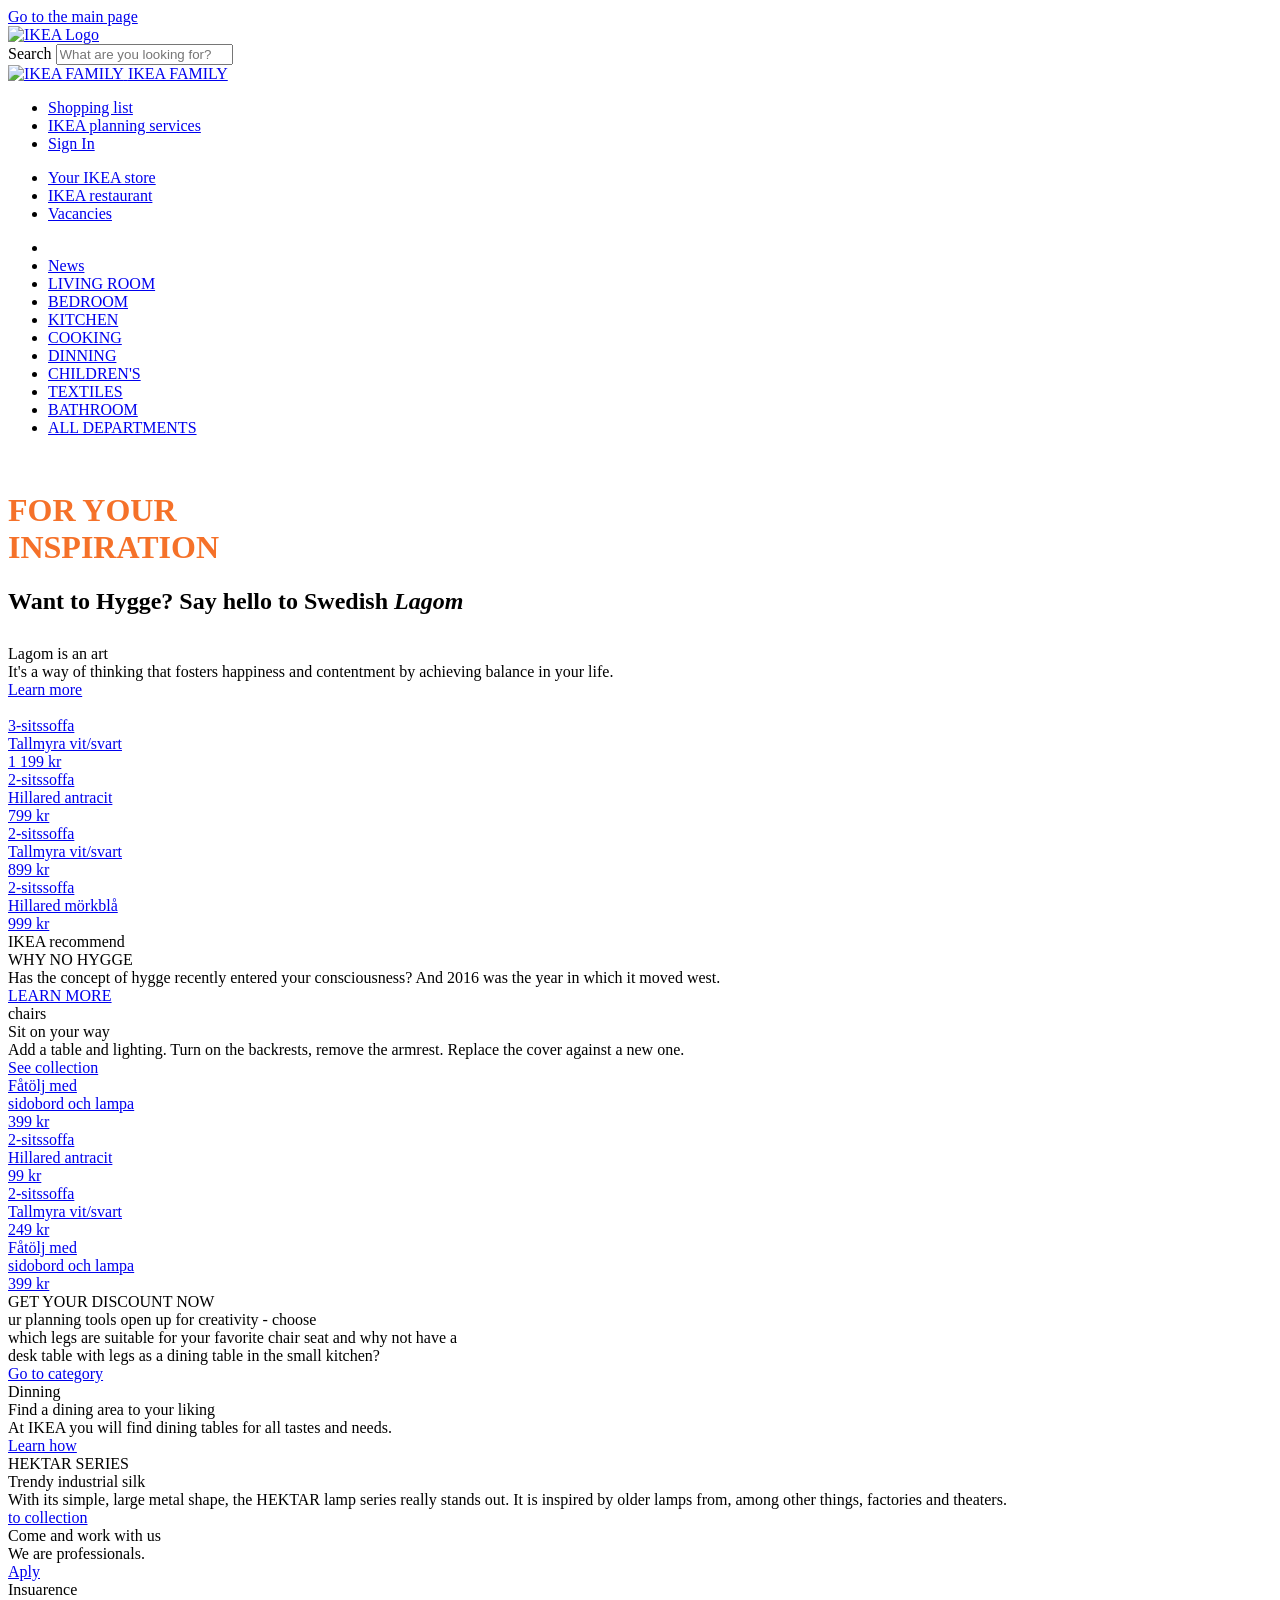
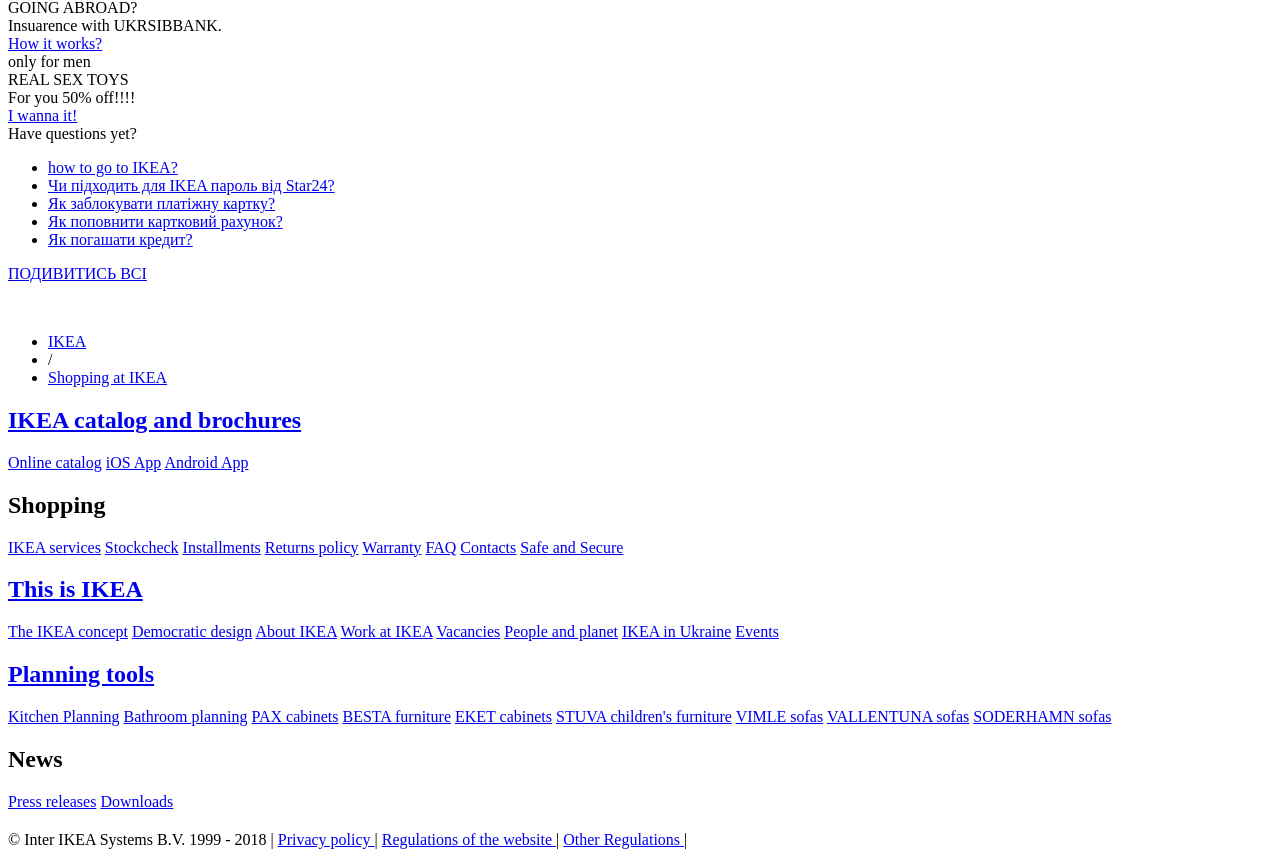
==== index.html @ 802a17b6 "last block" ====
<!doctype html>
<html lang="en" prefix="og: http://ogp.me/ns#">

<head>
  <meta charset="utf-8">
  <meta http-equiv="x-ua-compatible" content="ie=edge">
  <meta name="viewport" content="width=device-width, initial-scale=1">

  <title id="docTitle">IKEA PROMO | Ivan Voitenko</title>

  <meta name="title" content="Spring 2018 IKEA promo">
  <meta name="keywords" content="Spring 2018, new IKEA katalog, Ikean online, spring sale, home furniture">
  <meta name="description" content="FIRST DISCOUNTS OF SPRING 2018 from IKEA in Ukraine at the best prices ➤ You can buy online in the IKEA store ✅ A huge selection of accessories ✔ Warranty, delivery and installation">
  <meta name="author" content="Ivan Voitenko">
  <meta name="robots" content="index,follow">

  <!-- og -->
  <meta property="og:type" content="website">
  <meta property="og:title" content="Spring 2018 IKEA promo">
  <meta property="og:url" content="//ivanvoitenko.github.io/ikeapromo/">
  <meta property="og:image" content="/ikeapromo/img/og/ikea-sale.jpg">
  <meta property="og:description" content="FIRST DISCOUNTS OF SPRING 2018 from IKEA in Ukraine">
  <meta property="og:image:width" content="400">
  <meta property="og:image:height" content="400">
  <!-- og -->

  <!-- orogin JS start -->
  <script src="/ikeapromo/js/main.js"></script>
  <script src="/ikeapromo/js/blank.js"></script>
  <script src="/ikeapromo/js/nav.js"></script>
  <script src="/ikeapromo/js/textbox.js"></script>
  <script src="/ikeapromo/js/category_page.js"></script>
  <!-- orogin JS end -->

  <!-- STYLE start -->
  <link rel="stylesheet" href="/ikeapromo/style/global.css">
  <link rel="stylesheet" href="/ikeapromo/style/main.css">
  <link rel="stylesheet" href="/ikeapromo/style/new_category_page.css">
  <link rel="stylesheet" href="/ikeapromo/style/content-styles.css">
  <link rel="stylesheet" id="localCSS" href="/ikeapromo/style/local_em.css">
  <link rel="icon" type="image/x-icon" href="//assets-cdn.github.com/favicon.ico">

  <!--[if IE]>
    <link rel="stylesheet" href="/ikeapromo/style/ie.css">
  <![endif]-->
  <!-- STYLE end -->
</head>

<body>

  <a href="#mainContent" class="skipToMainContent">Go to the main page</a>

  <div id="allContent">
    <div id="mainPadding">
      <script type="text/javascript">
        <!-- INCLUDE TEALIUM UTAG.JS ASYNCHRONOUSLY FOR IN THE BEGINNING OF BODY -->
        // part in bold should be configurable in settings per market
        (function(a, b, c, d) {
          a = '//tags.tiqcdn.com/utag/ikea/pl-main/prod/utag.js';
          b = document;
          c = 'script';
          d = b.createElement(c);
          d.src = a;
          d.type = 'text/java' + c;
          d.async = true;
          a = b.getElementsByTagName(c)[0];
          a.parentNode.insertBefore(d, a);
        })();
        <!-- INCLUDE TEALIUM UTAG.JS ASYNCHRONOUSLY FOR IN THE BEGINNING OF BODY -->
      </script>

      <div class="access" title="Available keyboard shortcuts :"></div>

      <div id="topMenu" class="topMenu">

        <form id="myAccount" action="//www.ikea.com/webapp/wcs/stores/servlet/LogonForm" method="get">
          <div>
            <input type="hidden" name="storeId" value="19">
            <input type="hidden" name="langId" value="-27">
            <input type="hidden" name="catalogId" value="11001">
          </div>
        </form>

        <div class="logoContainer">
          <a href="//ivanvoitenko.github.io/ikeapromo/" id="lnkIKEALogoHeader" class="logoLink">
            <img src="//www.ikea.com/ms/img/header/ikea-logo.svg" alt="IKEA Logo" class="logo" id="imgIKEALogoHeader">
          </a>

          <div class="searchForm">
            <form action="//www.ikea.com/pl/pl/search/" id="searchForm" method="get" onsubmit="return checkSearch(this)" accept-charset="utf-8,*">
              <div class="formInput">
                <label for="search " class="visuallyhidden">Search </label>
                <input type="text" value="" name="query" id="search" placeholder="What are you looking for?">
              </div>
              <div class="formBtn">
                <script>
                  //<![CDATA[
                  createButton('Search', 'lnkSearchBtnHeader', '', function() {
                    search('searchForm');
                  });
                  //]]>
                </script>
                <noscript>
                  <div class="buttonContainer">
                    <a href="javascript:void(0);">
                      <span class="buttonLeft">&nbsp;</span>
                      <span class="buttonCaption">
                        <input id="lnkSearchBtnHeader" type="submit" value="Search">
                      </span>
                      <span class="buttonRight">&nbsp;</span>
                    </a>
                  </div>
                </noscript>
              </div>
            </form>
          </div>

          <div class="ikeaTagline" id="txtIKEATagHeader"></div>
          <script type="text/javascript">
            //<![CDATA[
            var storeId = '19';
            var userInfo = getUserInfo('19', 'normal');
            document.observe('dom:loaded', function() {
              userInfo = getUserInfo('19');
              updateWelcomeText();
              updateNoOfCartItems('19');
              generateScLinkListener('19');
            });

            function updateWelcomeText() {
              var userLoggedIn = 'Welcome back {title} {firstname} {lastname}! Not {firstname}? <a href="/webapp/wcs/stores/servlet/Logoff?langId=-27&amp;storeId=19&amp;forgetMe=true" rel="nofollow">Click here</a>';
              var userNotLoggedIn = '<font color="gray">You will arrange here</font>';
              if (userInfo != null && userInfo.firstName != "" && userInfo.firstName != "") {
                userLoggedIn = userLoggedIn.replace(/{firstname}/g, userInfo.firstName.escapeHTML());
                userLoggedIn = userLoggedIn.replace(/{lastname}/g, userInfo.lastName.escapeHTML());
                userLoggedIn = userLoggedIn.replace(/{title}/g, userInfo.title.escapeHTML());
                document.getElementById("txtIKEATagHeader").innerHTML = userLoggedIn;
              } else {
                document.getElementById("txtIKEATagHeader").innerHTML = userNotLoggedIn;
              }
            }
            //]]>
          </script>
        </div>

        <div class="rightSection">
          <div class="iconLinkContainer">
            <div class="iconLink">
              <a href="//www.ikeafamily.eu/" id="lnkIcon1Header">
                <img src="//www.ikea.com/ms/pl_PL/img/ikea_family/karta_ikea_family_26x26.png" alt="IKEA FAMILY">
                <span>IKEA FAMILY</span>
              </a>
            </div>
          </div>

          <div class="linkList">
            <ul>
              <li>
                <a href="/webapp/wcs/stores/servlet/InterestItemDisplay?storeId=19&amp;langId=-27" class="arrowLink" id="link_header_shopping_list" rel="nofollow">Shopping list</a>
              </li>
              <li>
                <a href="//www.ikea.com/ms/pl_PL/rooms_ideas/splashplanners.html" class="arrowLink" id="link_header_splashplanners">IKEA planning services</a>
              </li>
              <li>
                <a href="//www.ikea.com/ms/pl_PL/activities/logowanie.html" class="arrowLink" id="link_header_logowanie">Sign In</a>
              </li>
            </ul>
          </div>

          <div class="linkList">
            <ul>
              <li>
                <a href="//www.ikea.com/pl/pl/#twoja-ikea" class="arrowLink" id="link_header_www.ikea">Your IKEA store</a>
              </li>
              <li>
                <a href="/pl/pl/catalog/categories/departments/food/" class="arrowLink" id="link_header_/pl/pl/catalog/categories/departments/food/">IKEA restaurant</a>
              </li>
              <li>
                <a href="//www.ikea.com/ms/pl_PL/this-is-ikea/working-at-the-ikea-group/index.html" class="arrowLink" id="link_header_index">Vacancies</a>
              </li>
            </ul>
          </div>
        </div>
      </div>

      <div id="menu">
        <div class="mainMenu">
          <div class="tableContainer">

            <nav class="menu" role="navigation">
              <ul>
                <li class="allProducts" id="allProducts">
                  <a href="javascript:window.open('','x','width=,height=');void(0);" id="lnkMainMenu1Header">
                    <span> </span>
                  </a>
                </li>
                <li class="newAtIkea">
                  <a href="/pl/pl/catalog/news/departments/" id="lnkMainMenu2Header">
                    <span>News</span>
                  </a>
                </li>
                <li>
                  <a href="/pl/pl/catalog/categories/departments/living_room/" id="lnkMainMenu3Header">
                    <span>LIVING ROOM</span>
                  </a>
                </li>
                <li>
                  <a href="/pl/pl/catalog/categories/departments/bedroom/" id="lnkMainMenu4Header">
                    <span>BEDROOM</span>
                  </a>
                </li>
                <li>
                  <a href="/pl/pl/catalog/categories/departments/kitchen/" id="lnkMainMenu5Header">
                    <span>KITCHEN</span>
                  </a>
                </li>
                <li>
                  <a href="/pl/pl/catalog/categories/departments/cooking/" id="lnkMainMenu6Header">
                    <span>COOKING</span>
                  </a>
                </li>
                <li>
                  <a href="/pl/pl/catalog/categories/departments/dining" id="lnkMainMenu7Header">
                    <span>DINNING</span>
                  </a>
                </li>
                <li>
                  <a href="/pl/pl/catalog/categories/departments/childrens_ikea/" id="lnkMainMenu8Header">
                    <span>CHILDREN'S</span>
                  </a>
                </li>
                <li>
                  <a href="/pl/pl/catalog/categories/departments/Textiles" id="lnkMainMenu9Header">
                    <span>TEXTILES</span>
                  </a>
                </li>
                <li>
                  <a href="/pl/pl/catalog/categories/departments/bathroom/" id="lnkMainMenu10Header">
                    <span>BATHROOM</span>
                  </a>
                </li>
                <!--<li style="width: 161px;"></li>-->
                <li id="moreRooms" class="moreRooms">
                  <a href="#" id="lnkMainMenu11Header">
                    <span>ALL DEPARTMENTS</span>
                  </a>
                </li>
              </ul>
            </nav>

          </div>
        </div>
        <img src="//www.ikea.com/ms/img/header/main_menu_shadow.gif" alt="" class="mainMenuShadow">
      </div>

      <!-- prints the all departments menu -->

      <script>
        //<![CDATA[
        new_getProducts();
        enableDepartmentLink();
        //]]>
      </script>

      <div id="main">
        <a name="mainContent"></a>

        <div id="topNavigation"></div>
        <div class="gridRow" style="margin: 0px 0px 3px;">
          <div class="gridColumn twelveColumn lastColumn">
            <h1 class="categoryGray" style="text-align:left;width:350px;color:#f57129;z-index:1;position:relative;">FOR YOUR INSPIRATION</h1>
            <h2 class="headTwoGray" style="text-align:left;width:700px;z-index:2;position:relative;">Want to Hygge? Say hello to Swedish <em>Lagom</em></h2>
          </div>

          <div class="gridColumn twelveColumn">





            <!--  UKRSIB GRID  -->





            <main>

              <section style="margin-top: 30px">
                <div class="main-top-banner">
                  <div class="main-top-banner-inner">
                    <div class="main-top-banner-title">Lagom is an art</div>
                    <div class="main-top-banner-text">It's a way of thinking that fosters happiness and contentment by achieving balance in your life.</div>
                    <a href="#" class="page-btn">Learn more</a>
                  </div>
                  <img src="/ikeapromo/img/ikea-sofa-welcome.jpg" alt="">
                </div>
              </section>

              <section>
                <div class="container">
                  <div class="squared">

                    <a href="//www.ikea.com/se/sv/catalog/products/S49259696/" class="element" style="background:url(//www.ikea.com/PIAimages/0581571_PE670407_S3.JPG) center;">
                            <span class="tile-container">
                              <span class="tile">3-sitssoffa<br>Tallmyra vit/svart</span>
                            </span>
                            <div class="info-marker info-marker-3">1 199 kr</div>
                          </a>

                    <a href="//www.ikea.com/se/sv/catalog/products/S79259671/" class="element" style="background:url(//www.ikea.com/PIAimages/0581388_PE670360_S3.JPG) center;">
                            <span class="tile-container">
                              <span class="tile">2-sitssoffa<br>Hillared antracit</span>
                            </span>
                            <div class="info-marker info-marker-3">799 kr</div>
                          </a>

                    <a href="//www.ikea.com/se/sv/catalog/products/S89257742/" class="element" style="background:url(//www.ikea.com/PIAimages/0581196_PE670355_S3.JPG) center;">
                            <span class="tile-container">
                              <span class="tile">2-sitssoffa<br>Tallmyra vit/svart</span>
                            </span>
                            <div class="info-marker info-marker-3">899 kr</div>
                          </a>

                    <a href="//www.ikea.com/se/sv/catalog/products/S69259676/" class="element" style="background:url(//www.ikea.com/PIAimages/0574517_PE668362_S3.JPG) center;">
                            <span class="tile-container">
                              <span class="tile">2-sitssoffa<br>Hillared mörkblå</span>
                            </span>
                            <div class="info-marker info-marker-3">999 kr</div>
                          </a>

                  </div>

                  <div style="background-image:url(/ikeapromo/img/ikea-lamp-first-block.jpg)" class="squared">
                    <div class="info-wrap">
                      <div class="info-marker info-marker-1">IKEA recommend</div>
                      <div class="info-title">WHY NO HYGGE</div>
                      <div class="info-text">Has the concept of hygge recently entered your consciousness? And 2016 was the year in which it moved west.</div>
                      <a href="#" class="page-btn-invert">LEARN MORE</a>
                    </div>
                  </div>
                </div>
              </section>


              <section>
                <div class="container">

                  <div style="background-image:url(/ikeapromo/img/ikea-sofa-cecond-block.jpg" class="squared">
                    <div class="info-wrap">
                      <div class="info-marker info-marker-1">chairs</div>
                      <div class="info-title">Sit on your way</div>
                      <div class="info-text">Add a table and lighting. Turn on the backrests, remove the armrest. Replace the cover against a new one.</div>
                      <a href="#" class="page-btn-invert">See collection</a>
                    </div>
                  </div>

                  <div class="squared">

                    <a href="//www.ikea.com/se/sv/catalog/products/S99253729/" class="element" style="background:url(//www.ikea.com/PIAimages/0574506_PE668355_S3.JPG) center no-repeat;">
                            <span class="tile-container">
                              <span class="tile">Fåtölj med<br>sidobord och lampa</span>
                            </span>
                            <div class="info-marker info-marker-3">399 kr</div>
                          </a>

                    <a href="//www.ikea.com/se/sv/catalog/products/S29262355/" class="element" style="background:url(//www.ikea.com/PIAimages/0591324_PE674230_S3.JPG) center;">
                            <span class="tile-container">
                              <span class="tile">2-sitssoffa<br>Hillared antracit</span>
                            </span>
                            <div class="info-marker info-marker-3">99 kr</div>
                          </a>

                    <a href="//www.ikea.com/se/sv/catalog/products/S89257742/" class="element" style="background:url(//www.ikea.com/PIAimages/0574494_PE668336_S3.JPG) center;">
                            <span class="tile-container">
                              <span class="tile">2-sitssoffa<br>Tallmyra vit/svart</span>
                            </span>
                            <div class="info-marker info-marker-3">249 kr</div>
                          </a>

                    <a href="//www.ikea.com/se/sv/catalog/products/S09253762/" class="element" style="background:url(//www.ikea.com/PIAimages/0574502_PE668352_S3.JPG) center no-repeat;">
                            <span class="tile-container">
                              <span class="tile">Fåtölj med<br>sidobord och lampa</span>
                            </span>
                            <div class="info-marker info-marker-3">399 kr</div>
                          </a>

                  </div>
                </div>
              </section>

              <section>
                <div class="container">
                  <div class="squared">

                    <div class="padding-block" style="width:100%;height:100%;background-color:#fff">
                      <div>
                        <div class="fullinfo-title">GET YOUR DISCOUNT NOW</div>
                        <div class="fullinfo-text">ur planning tools open up for creativity - choose<br>
which legs are suitable for your favorite chair seat and why not have a<br>
desk table with legs as a dining table in the small kitchen?</div>
                        <div class="fullinfo-control">
                          <a href="#" class="page-btn">Go to category</a>
                        </div>
                      </div>
                    </div>
                  </div>

                  <div style="background:url(//www.ikea.com/ms/sv_SE/img/fy17/soffor-och-fatoljer/breaks/ikea-fatoljer-break_01-480x460.gif) center" class="squared">
                    <div class="info-wrap">
                      <div class="info-marker info-marker-1">Dinning</div>
                      <div class="info-title">Find a dining area to your liking</div>
                      <div class="info-text">At IKEA you will find dining tables for all tastes and needs.</div>
                      <a href="#" class="page-btn-invert">Learn how</a>
                    </div>
                  </div>

                </div>
              </section>
              <section class="gradient">
                <div class="container" style="background-image:url(/ikeapromo/img/full-width-section.jpg">

                  <div class="squared">
                  </div>
                  <div class="squared">
                    <div class="special">
                      <div class="info-marker info-marker-1">HEKTAR SERIES</div>
                      <div class="info-title">Trendy industrial silk</div>
                      <div class="info-text">With its simple, large metal shape, the HEKTAR lamp series really stands out. It is inspired by older lamps from, among other things, factories and theaters.</div>
                      <a href="#" class="page-btn-invert">to collection</a>
                    </div>
                  </div>

                </div>
              </section>
              <section>
                <div class="container">

                  <div class="squared">
                    <div class="padding-block" style="width:100%;height:100%;background-image: url(//dummyimage.com/600x600/12b989/12b989);">
                      <div>
                        <div class="fullinfo-title">Come and work with us</div>
                        <div class="fullinfo-text">We are professionals.</div>
                        <div class="fullinfo-control">
                          <a href="#" class="page-btn-invert">Aply</a>
                        </div>
                      </div>
                    </div>
                  </div>

                  <div style="background-image: url(//dummyimage.com/600x600/12b989/12b989);" class="squared">
                    <div class="info-wrap">
                      <div class="info-marker info-marker-2">Insuarence</div>
                      <div class="info-title">GOING ABROAD?</div>
                      <div class="info-text">Insuarence with UKRSIBBANK.</div>
                      <a href="#" class="page-btn-invert">How it works?</a>
                    </div>
                  </div>

                </div>
              </section>
              <section style="margin-bottom: 50px">
                <div class="container">
                  <div class="shortinfo">

                    <div style="background-image: url(//dummyimage.com/600x600/12b989/12b989);" class="squared">
                      <div class="info-wrap">
                        <div class="info-marker info-marker-1">only for men</div>
                        <div class="info-title">REAL SEX TOYS</div>
                        <div class="info-text">For you 50&#37; off!!!!</div>
                        <a href="#" class="page-btn-invert">I wanna it!</a>
                      </div>
                    </div>
                    <div class="squared padding-block">
                        <div class="shortinfo-faq">
                          <div class="faq-title">Have questions yet?</div>
                          <ul class="faq-wrapper">
                            <li class="faq-element">
                              <a href="#" class="faq-link">how to go to IKEA?</a>
                            </li>
                            <li class="faq-element">
                              <a href="#" class="faq-link">Чи підходить для IKEA пароль від Star24?</a>
                            </li>
                            <li class="faq-element">
                              <a href="#" class="faq-link">Як заблокувати платіжну картку?</a>
                            </li>
                            <li class="faq-element">
                              <a href="#" class="faq-link">Як поповнити картковий рахунок?</a>
                            </li>
                            <li class="faq-element">
                              <a href="#" class="faq-link">Як погашати кредит?</a>
                            </li>
                          </ul>
                          <div class="faq-control">
                            <a href="#" class="page-btn-invert">ПОДИВИТИСЬ ВСІ</a>
                          </div>
                        </div>
                    </div>

                  </div>
                </div>
              </section>
            </main>





            <!--  UKRSIB GRID  -->





          </div>

          <div class="clearAll"></div>
        </div>


        <div class="gridRow breadCrumbNew">
          <ul>
            <li>
              <a href="//www.ikea.com/">IKEA</a>
            </li>
            <li class="divider"> / </li>
            <li class="activeLink">
              <a href="//www.ikea.com/ms/pl_PL/customer_service/splash.html">Shopping at IKEA</a>
            </li>
          </ul>
        </div>
      </div>
      <div style="clear: both;"></div>
    </div>

    <div id="footer">
      <div class="linksWrapper">
        <div class="linkContainer linkContainerFirst">

          <H2 class="header">
            <a class="link" href="//www.ikea.com/pl/pl/broszury-ikea/index.html">IKEA catalog and brochures</a>
          </H2>

          <a class="link" href="//www.ikea.com/ms/pl_PL/customer-service/about-shopping/catalogue-and-brochures/index.html">Online catalog</a>

          <a class="link" href="//itunes.apple.com/app/ikea-catalog/id386592716">iOS App</a>

          <a class="link" href="//play.google.com/store/apps/details?id=com.ikea.catalogue.android">Android App</a>
        </div>

        <div class="linkContainer">
          <H2 class="header">Shopping</H2>
          <a href="//www.ikea.com/ms/pl_PL/service-offer/index.html">IKEA services</a>
          <a href="//www.ikea.com/pl/pl/catalog/stockcheck/">Stockcheck</a>
          <a href="//www.ikea.com/ms/pl_PL/service-offer/financing/index.html">Installments</a>
          <a href="//www.ikea.com/ms/pl_PL/customer_service/return_policy/index.html">Returns policy</a>
          <a href="//www.ikea.com/ms/pl_PL/gwarancja/index.html">Warranty</a>
          <a href="//www.ikea.com/ms/pl_PL/customer_service/faq.html">FAQ</a>
          <a href="//www.ikea.com/ms/pl_PL/customer_service/kontakt.html">Contacts</a>
          <a href="//www.ikea.com/ms/pl_PL/customer-service/about-services/secure-it/index.html">Safe and Secure</a>
        </div>

        <div class="linkContainer">
          <H2 class="header">
            <a href="//www.ikea.com/ms/pl_PL/this-is-ikea/index.html">This is IKEA</a>
          </H2>
          <a href="//www.ikea.com/ms/pl_PL/this-is-ikea/the-ikea-concept/index.html">The IKEA concept</a>
          <a href="//www.ikea.com/ms/pl_PL/this-is-ikea/democratic-design/index.html">Democratic design</a>
          <a href="//www.ikea.com/ms/pl_PL/this-is-ikea/about-the-ikea-group/index.html">About IKEA</a>
          <a href="//www.ikea.com/ms/pl_PL/this-is-ikea/working-at-the-ikea-group/index.html">Work at IKEA</a>
          <a href="//ww8.ikea.com/ext/job/search/external/pl/pl/home">Vacancies</a>
          <a href="//www.ikea.com/ms/pl_PL/this-is-ikea/people-and-planet/index.html">People and planet</a>
          <a href="//ikeawpolsce.pl/">IKEA in Ukraine</a>
          <a href="//www.ikea.com/ms/pl_PL/this-is-ikea/ikea-highlights/index.html">Events</a>
        </div>

        <div class="linkContainer">
          <H2 class="header">
            <a href="//www.ikea.com/ms/pl_PL/rooms_ideas/splashplanners.html">Planning tools</a>
          </H2>
          <a href="//kitchenplanner.ikea.com/PL/UI/Pages/VPUI.htm">Kitchen Planning</a>
          <a href="//www.ikea.com/ms/pl_PL/rooms_ideas/bathroomplanner/index.html">Bathroom planning</a>
          <a href="//www.ikea.com/ms/pl_PL/rooms_ideas/planner_pax3d/index.html">PAX cabinets</a>
          <a href="//www.ikea.com/ms/pl_PL/rooms_ideas/planner_bestauppleva/index.html">BESTA furniture</a>
          <a href="//www.ikea.com/pl/pl/catalog/categories/departments/living_room/tools/planner_eket/">EKET cabinets</a>
          <a href="//www.ikea.com/pl/pl/catalog/categories/departments/childrens_ikea/tools/planner_stuva">STUVA children's furniture</a>
          <a href="//www.ikea.com/pl/pl/catalog/categories/departments/living_room/tools/planner_vimle/">VIMLE sofas</a>
          <a href="//www.ikea.com/pl/pl/catalog/categories/departments/living_room/tools/vallentuna/">VALLENTUNA sofas</a>
          <a href="//www.ikea.com/pl/pl/catalog/categories/departments/living_room/tools/planner_soderhamn/">SODERHAMN sofas</a>
        </div>

        <div class="linkContainer">
          <H2 class="header">News</H2>
          <a href="//ikea.prowly.com/">Press releases</a>
          <a href="//www.ikea.com/ms/pl_PL/this-is-ikea/reports-downloads/index.html">Downloads</a>
        </div>
        <div class="linkContainer lastLinkContainer">
          <H2 class="header"><script defer async src="//behtar.loyaltypoint.pl/GenerateScript/D089C758-B46F-432C-9F8E-5018A18435CF"></script></H2>
        </div>

        <div class="clearAll"></div>
        <!-- IKEA00671879 -->
      </div>

      <div class="copyRight" id="txtCopyFooter">
        © Inter IKEA Systems B.V. 1999 - 2018

        <span class="linkDivider">|</span>
        <a href="//www.ikea.com/ms/pl_PL/privacy_policy/privacy_policy.html">
          Privacy policy
        </a>

        <span class="linkDivider">|</span>
        <a href="javascript:window.open'http://www.ikea.com/ms/pl_PL/pdf/Regulamin_serwisu_internetowego_16_11_2015_v2.pdf','popupik','scrollbars=no');void(0);">
          Regulations of the website
        </a>

        <span class="linkDivider">|</span>
        <a href="//www.ikea.com/ms/pl_PL/customer_service/regulamin.html">
          Other Regulations
        </a>

        <span class="linkDivider">|</span>
        <a href="#">
          <script type='text/javascript'>
            var src = (('https:' == document.location.protocol) ? '//' : 'http://');
            new Image().src = src + 'adsearch.adkontekst.pl/deimos/tracking/?tid=34359740766&reid=AKCS2398&expire=5&nc=' + new Date().getTime();
          </script>
          <script type='text/javascript'>
            if (document.getElementById('topMenu')) {
              $$('body')[0].insert({
                bottom: new Element('script', {
                  type: 'text/javascript',
                  src: '/ikeapromo/js/menu.js'
                })
              });
            }
          </script>
        </a>
      </div>
      <script id="mpelid" src="//s3-eu-west-1.amazonaws.com/inteliwise-client/saas/embed/v_1.5/fce6512d028820a43bbb2be860040905b04941dc31d820506d365925f48a3499/b2ef01c23a40fbf2a2bb9331d5cb6c6c"></script>
    </div>

  </div>


  <script src="/ikeapromo/js/survey_global.js"></script>
</body>

</html>
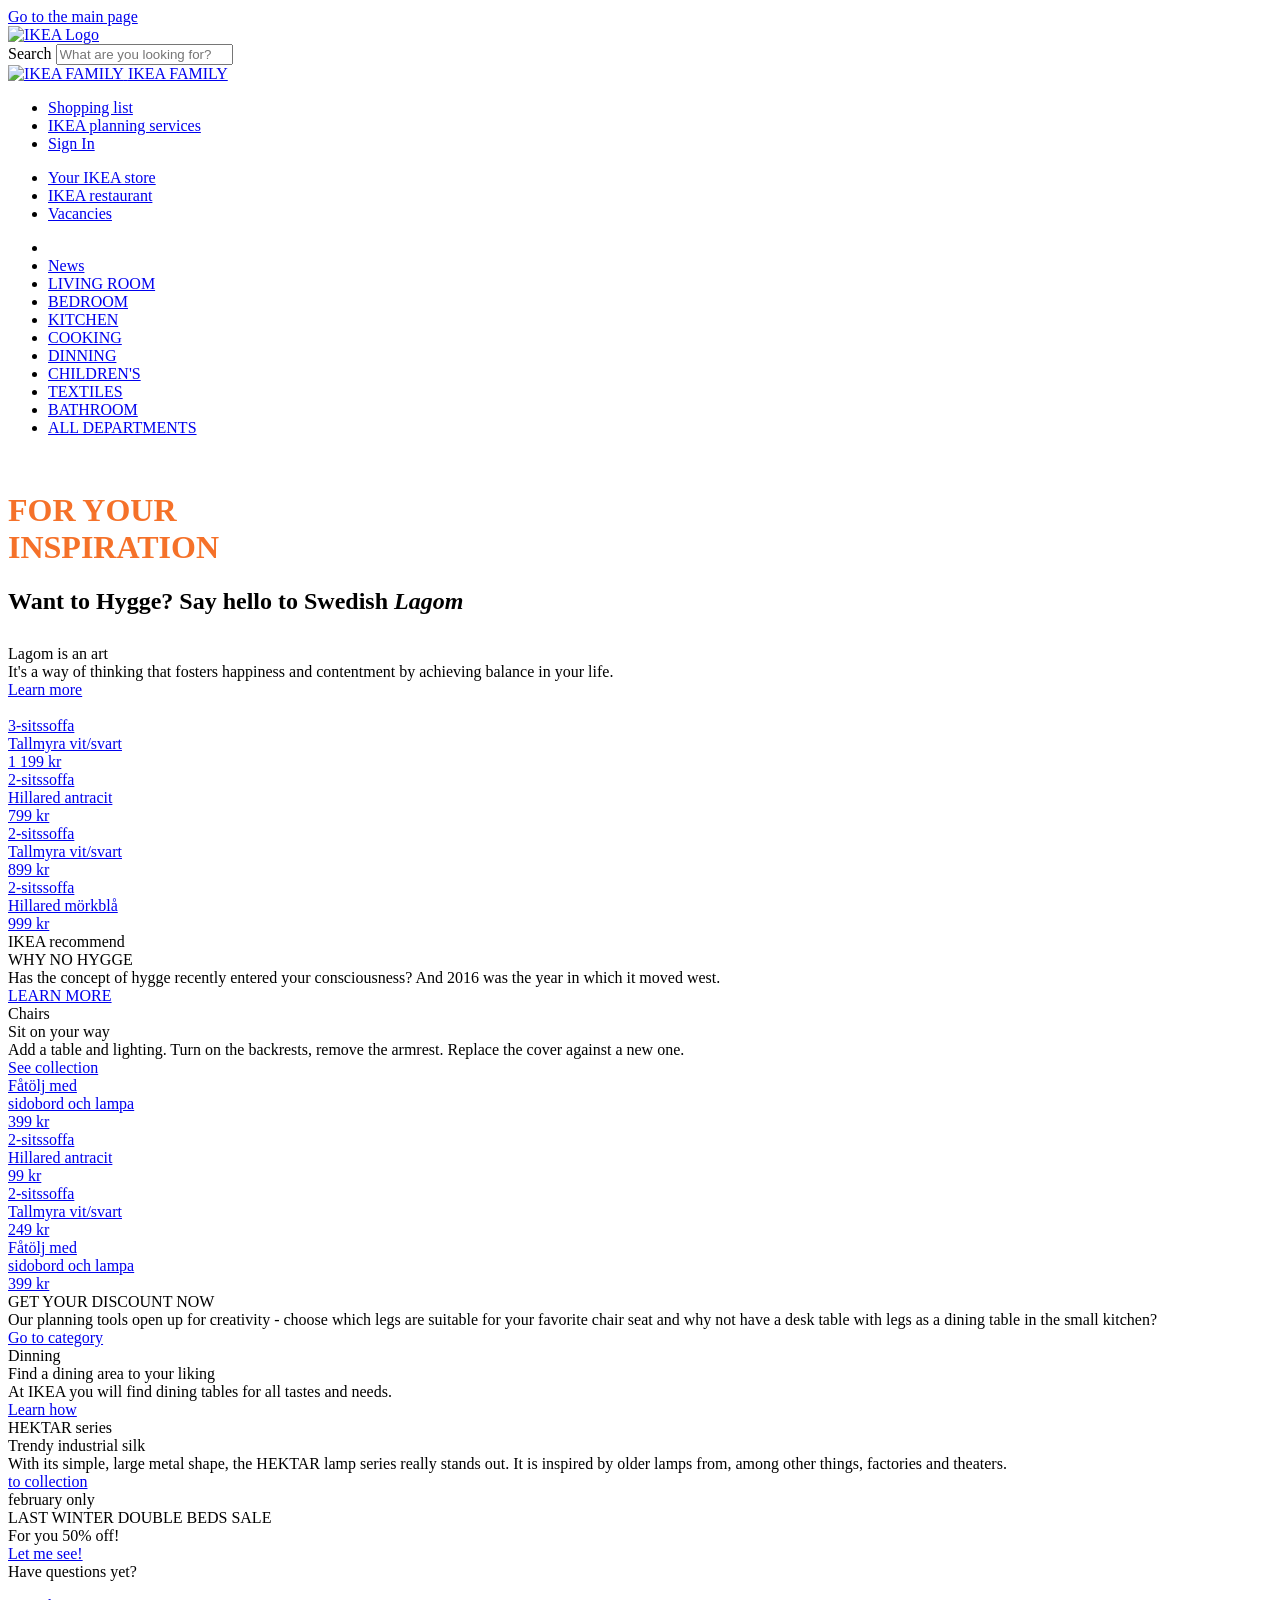
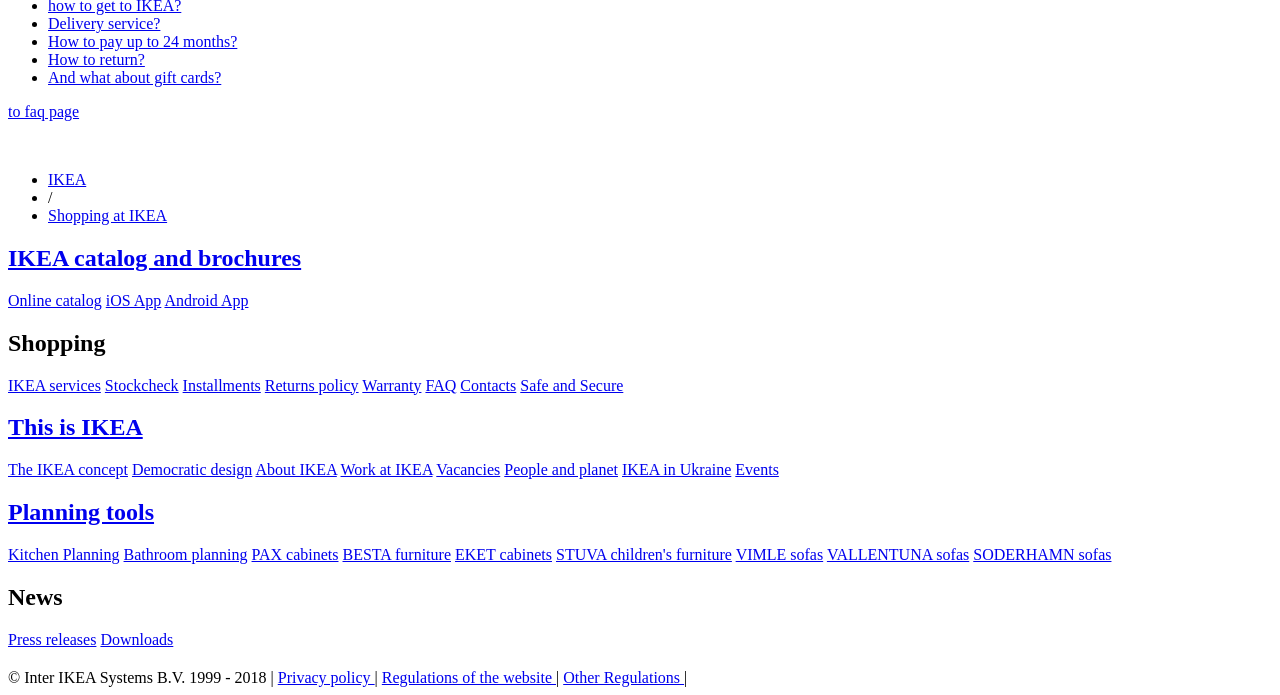
==== commit 66e090e0: "last" ====
--- a/index.html
+++ b/index.html
@@ -346,9 +346,9 @@
               <section>
                 <div class="container">
 
-                  <div style="background-image:url(/ikeapromo/img/ikea-sofa-cecond-block.jpg" class="squared">
+                  <div style="background-image:url(/ikeapromo/img/ikea-sofa-cecond-block.jpg)" class="squared">
                     <div class="info-wrap">
-                      <div class="info-marker info-marker-1">chairs</div>
+                      <div class="info-marker info-marker-1">Chairs</div>
                       <div class="info-title">Sit on your way</div>
                       <div class="info-text">Add a table and lighting. Turn on the backrests, remove the armrest. Replace the cover against a new one.</div>
                       <a href="#" class="page-btn-invert">See collection</a>
@@ -393,12 +393,11 @@
                 <div class="container">
                   <div class="squared">
 
-                    <div class="padding-block" style="width:100%;height:100%;background-color:#fff">
+                    <div class="padding-block" style="width:100%;height:100%;">
                       <div>
                         <div class="fullinfo-title">GET YOUR DISCOUNT NOW</div>
-                        <div class="fullinfo-text">ur planning tools open up for creativity - choose<br>
-which legs are suitable for your favorite chair seat and why not have a<br>
-desk table with legs as a dining table in the small kitchen?</div>
+                        <div class="fullinfo-text">Our planning tools open up for creativity - choose
+which legs are suitable for your favorite chair seat and why not have a desk table with legs as a dining table in the small kitchen?</div>
                         <div class="fullinfo-control">
                           <a href="#" class="page-btn">Go to category</a>
                         </div>
@@ -406,7 +405,7 @@
                     </div>
                   </div>
 
-                  <div style="background:url(//www.ikea.com/ms/sv_SE/img/fy17/soffor-och-fatoljer/breaks/ikea-fatoljer-break_01-480x460.gif) center" class="squared">
+                  <div style="background:url(/ikeapromo/img/ikea-dining.jpg) center" class="squared">
                     <div class="info-wrap">
                       <div class="info-marker info-marker-1">Dinning</div>
                       <div class="info-title">Find a dining area to your liking</div>
@@ -418,42 +417,16 @@
                 </div>
               </section>
               <section class="gradient">
-                <div class="container" style="background-image:url(/ikeapromo/img/full-width-section.jpg">
+                <div class="container" style="background-image:url(/ikeapromo/img/full-width-section.jpg)">
 
                   <div class="squared">
                   </div>
                   <div class="squared">
                     <div class="special">
-                      <div class="info-marker info-marker-1">HEKTAR SERIES</div>
+                      <div class="info-marker info-marker-1">HEKTAR series</div>
                       <div class="info-title">Trendy industrial silk</div>
                       <div class="info-text">With its simple, large metal shape, the HEKTAR lamp series really stands out. It is inspired by older lamps from, among other things, factories and theaters.</div>
                       <a href="#" class="page-btn-invert">to collection</a>
-                    </div>
-                  </div>
-
-                </div>
-              </section>
-              <section>
-                <div class="container">
-
-                  <div class="squared">
-                    <div class="padding-block" style="width:100%;height:100%;background-image: url(//dummyimage.com/600x600/12b989/12b989);">
-                      <div>
-                        <div class="fullinfo-title">Come and work with us</div>
-                        <div class="fullinfo-text">We are professionals.</div>
-                        <div class="fullinfo-control">
-                          <a href="#" class="page-btn-invert">Aply</a>
-                        </div>
-                      </div>
-                    </div>
-                  </div>
-
-                  <div style="background-image: url(//dummyimage.com/600x600/12b989/12b989);" class="squared">
-                    <div class="info-wrap">
-                      <div class="info-marker info-marker-2">Insuarence</div>
-                      <div class="info-title">GOING ABROAD?</div>
-                      <div class="info-text">Insuarence with UKRSIBBANK.</div>
-                      <a href="#" class="page-btn-invert">How it works?</a>
                     </div>
                   </div>
 
@@ -463,12 +436,12 @@
                 <div class="container">
                   <div class="shortinfo">
 
-                    <div style="background-image: url(//dummyimage.com/600x600/12b989/12b989);" class="squared">
+                    <div style="background:url(/ikeapromo/img/beds-sale.jpg) center" class="squared">
                       <div class="info-wrap">
-                        <div class="info-marker info-marker-1">only for men</div>
-                        <div class="info-title">REAL SEX TOYS</div>
-                        <div class="info-text">For you 50&#37; off!!!!</div>
-                        <a href="#" class="page-btn-invert">I wanna it!</a>
+                        <div class="info-marker info-marker-1">february only</div>
+                        <div class="info-title">LAST WINTER DOUBLE BEDS SALE</div>
+                        <div class="info-text">For you 50&#37; off!</div>
+                        <a href="#" class="page-btn-invert">Let me see!</a>
                       </div>
                     </div>
                     <div class="squared padding-block">
@@ -476,23 +449,23 @@
                           <div class="faq-title">Have questions yet?</div>
                           <ul class="faq-wrapper">
                             <li class="faq-element">
-                              <a href="#" class="faq-link">how to go to IKEA?</a>
+                              <a href="#" class="faq-link">how to get to IKEA?</a>
                             </li>
                             <li class="faq-element">
-                              <a href="#" class="faq-link">Чи підходить для IKEA пароль від Star24?</a>
+                              <a href="//www.ikea.com/ms/sv_SE/kundservice/service/hemleverans.html" class="faq-link">Delivery service?</a>
                             </li>
                             <li class="faq-element">
-                              <a href="#" class="faq-link">Як заблокувати платіжну картку?</a>
+                              <a href="//secure.ikea.com/ms/sv_SE/kundservice/service/finansiering_privat/secure/start.html" class="faq-link">How to pay up to 24 months?</a>
                             </li>
                             <li class="faq-element">
-                              <a href="#" class="faq-link">Як поповнити картковий рахунок?</a>
+                              <a href="//www.ikea.com/ms/sv_SE/kundservice/kopinformation.html" class="faq-link">How to return?</a>
                             </li>
                             <li class="faq-element">
-                              <a href="#" class="faq-link">Як погашати кредит?</a>
+                              <a href="//www.ikea.com/ms/sv_SE/kundservice/kop_och_villkor/presentkort.html" class="faq-link">And what about gift cards?</a>
                             </li>
                           </ul>
                           <div class="faq-control">
-                            <a href="#" class="page-btn-invert">ПОДИВИТИСЬ ВСІ</a>
+                            <a href="#" class="page-btn-invert">to faq page</a>
                           </div>
                         </div>
                     </div>
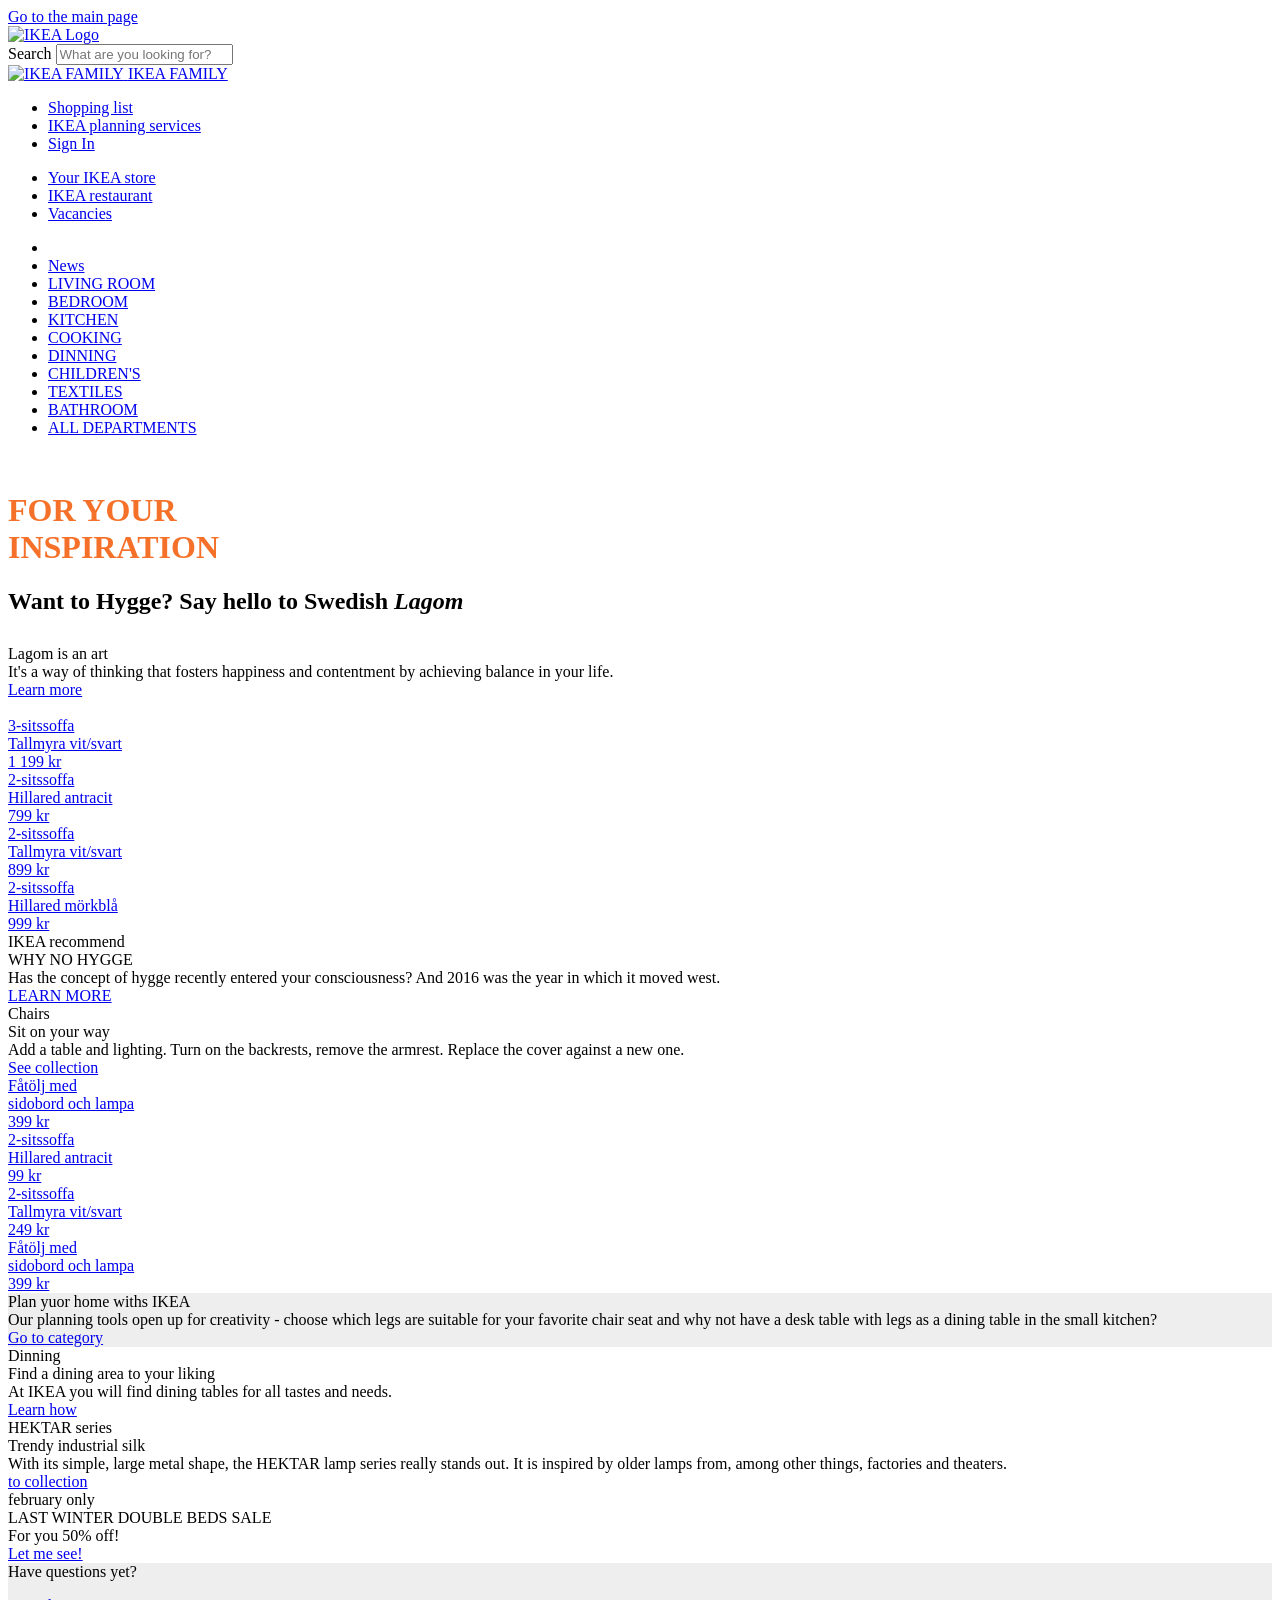
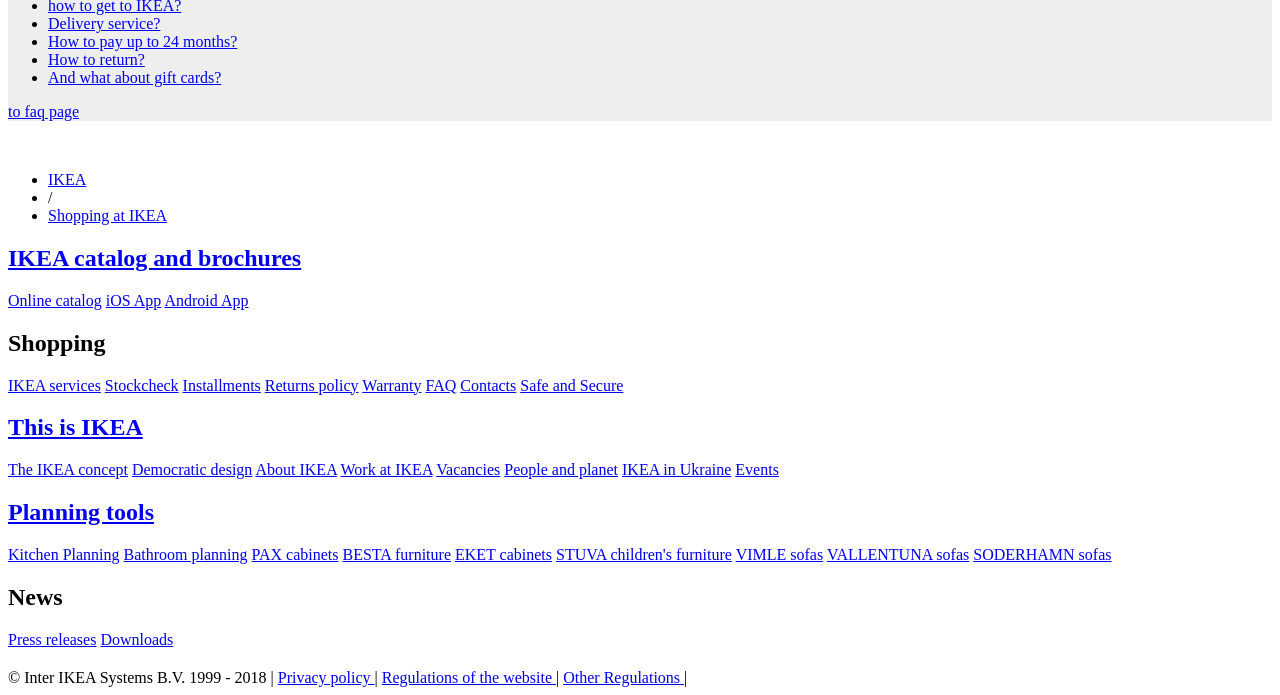
==== commit 972e2dfc: "last one" ====
--- a/index.html
+++ b/index.html
@@ -391,11 +391,11 @@
 
               <section>
                 <div class="container">
-                  <div class="squared">
+                  <div class="squared" style="background-color:#eee">
 
                     <div class="padding-block" style="width:100%;height:100%;">
                       <div>
-                        <div class="fullinfo-title">GET YOUR DISCOUNT NOW</div>
+                        <div class="fullinfo-title">Plan yuor home withs IKEA</div>
                         <div class="fullinfo-text">Our planning tools open up for creativity - choose
 which legs are suitable for your favorite chair seat and why not have a desk table with legs as a dining table in the small kitchen?</div>
                         <div class="fullinfo-control">
@@ -444,7 +444,7 @@
                         <a href="#" class="page-btn-invert">Let me see!</a>
                       </div>
                     </div>
-                    <div class="squared padding-block">
+                    <div class="squared padding-block" style="background-color:#eee">
                         <div class="shortinfo-faq">
                           <div class="faq-title">Have questions yet?</div>
                           <ul class="faq-wrapper">
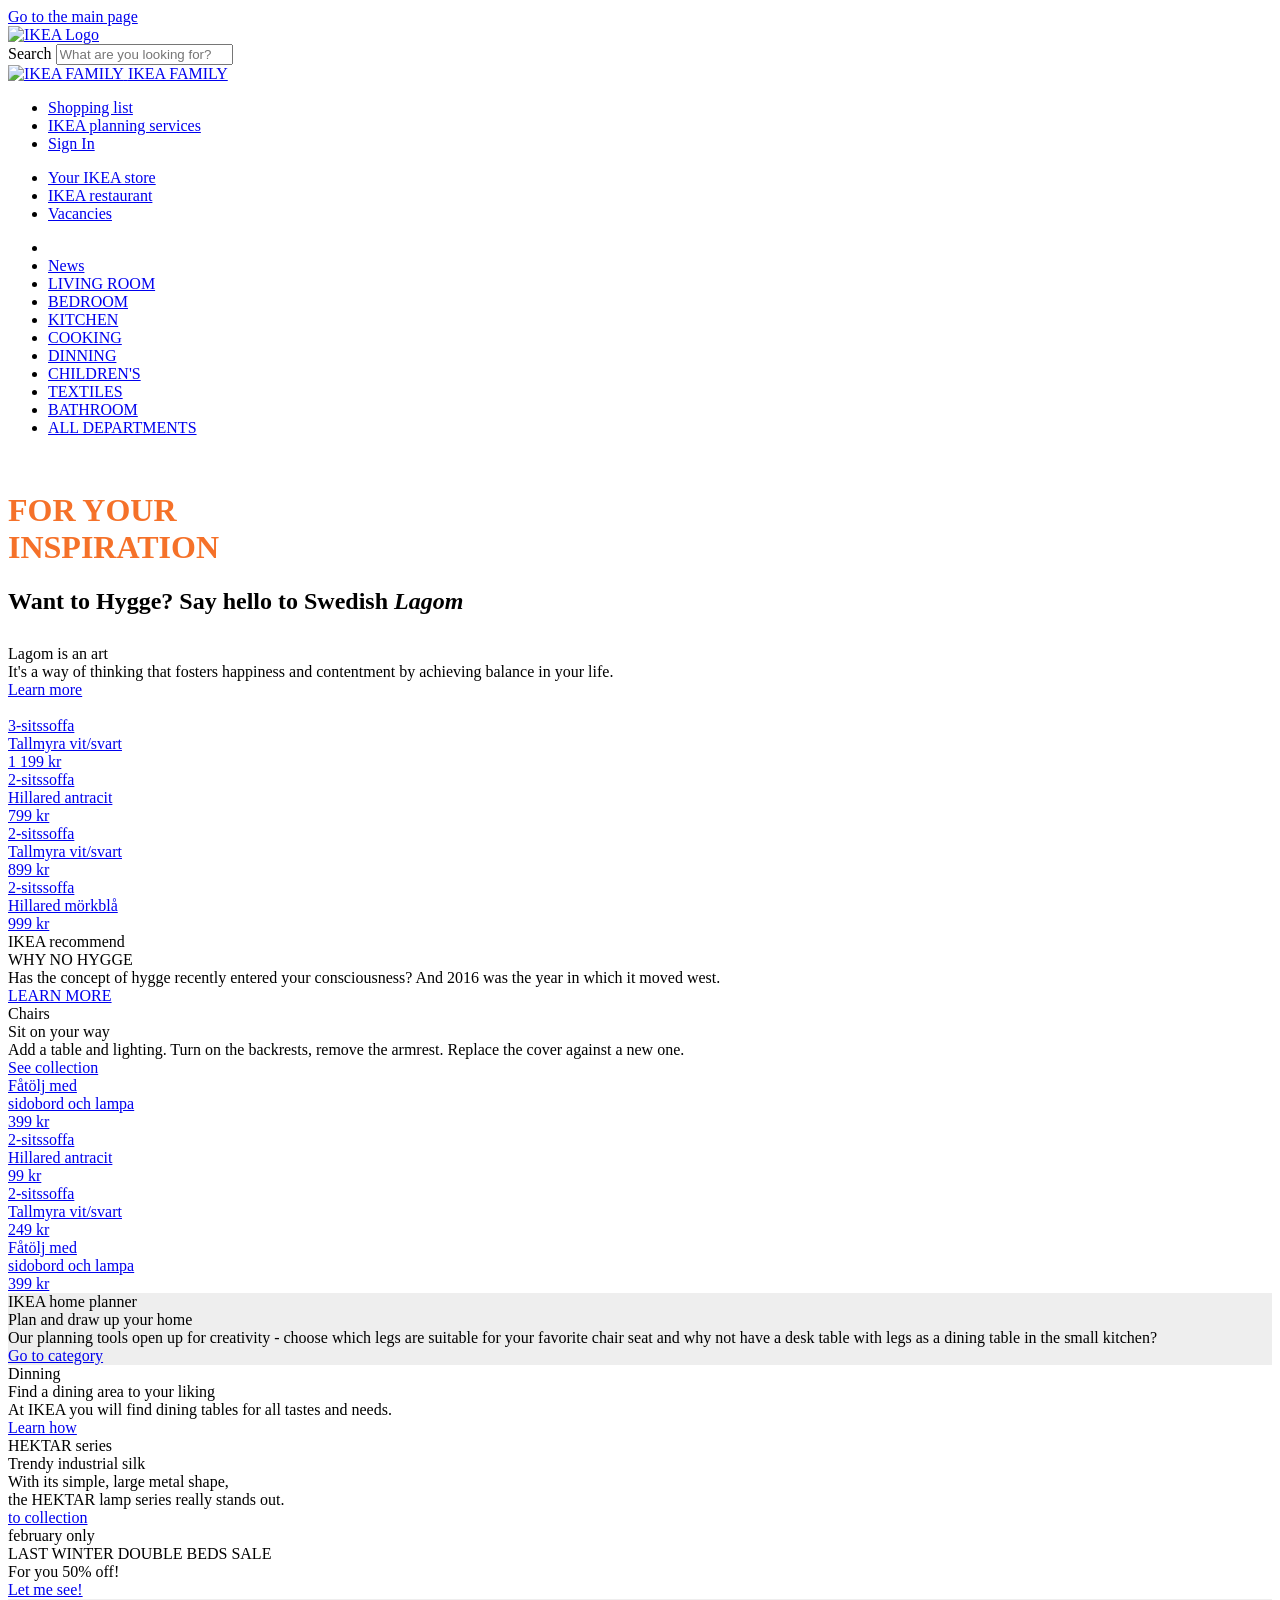
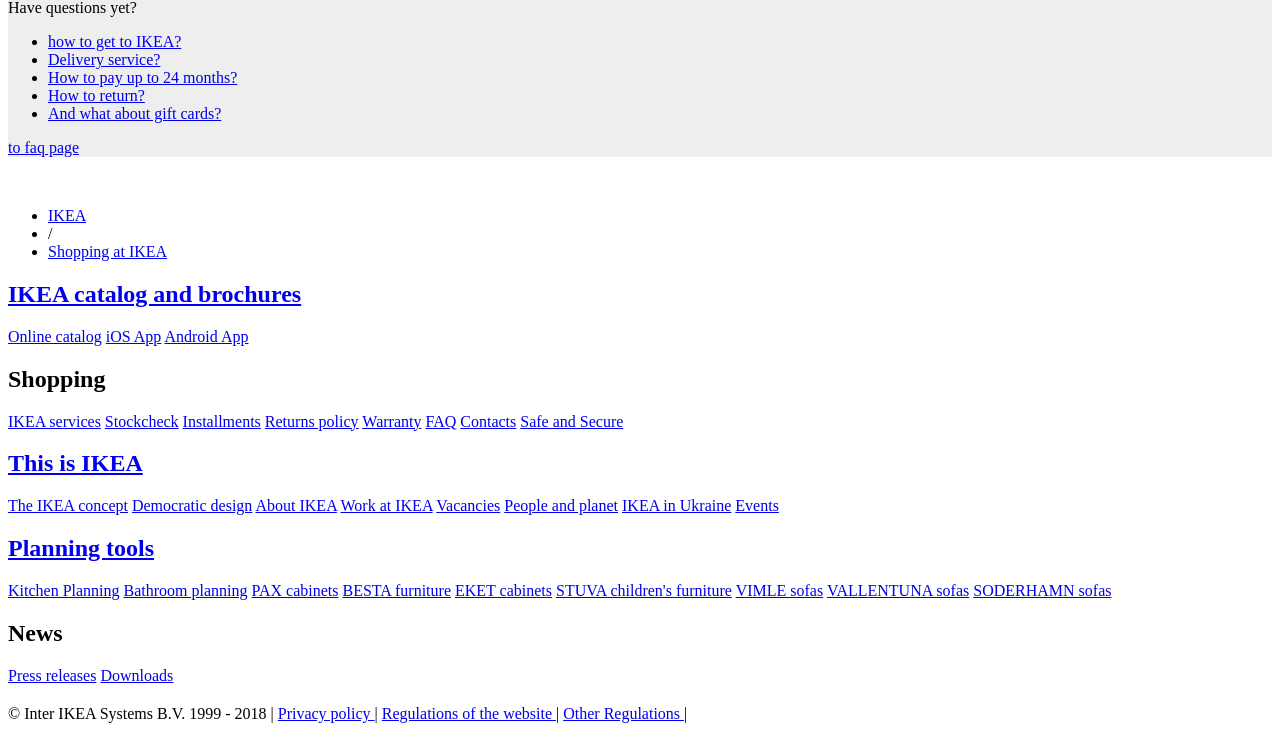
==== commit 386c12c7: "last commit" ====
--- a/index.html
+++ b/index.html
@@ -395,11 +395,12 @@
 
                     <div class="padding-block" style="width:100%;height:100%;">
                       <div>
-                        <div class="fullinfo-title">Plan yuor home withs IKEA</div>
+                        <div class="info-marker info-marker-1">IKEA home planner</div>
+                        <div class="fullinfo-title">Plan and draw up your home</div>
                         <div class="fullinfo-text">Our planning tools open up for creativity - choose
 which legs are suitable for your favorite chair seat and why not have a desk table with legs as a dining table in the small kitchen?</div>
                         <div class="fullinfo-control">
-                          <a href="#" class="page-btn">Go to category</a>
+                          <a href="#" class="page-btn-invert">Go to category</a>
                         </div>
                       </div>
                     </div>
@@ -425,7 +426,7 @@
                     <div class="special">
                       <div class="info-marker info-marker-1">HEKTAR series</div>
                       <div class="info-title">Trendy industrial silk</div>
-                      <div class="info-text">With its simple, large metal shape, the HEKTAR lamp series really stands out. It is inspired by older lamps from, among other things, factories and theaters.</div>
+                      <div class="info-text">With its simple, large metal shape,<br>the HEKTAR lamp series really stands out.</div>
                       <a href="#" class="page-btn-invert">to collection</a>
                     </div>
                   </div>
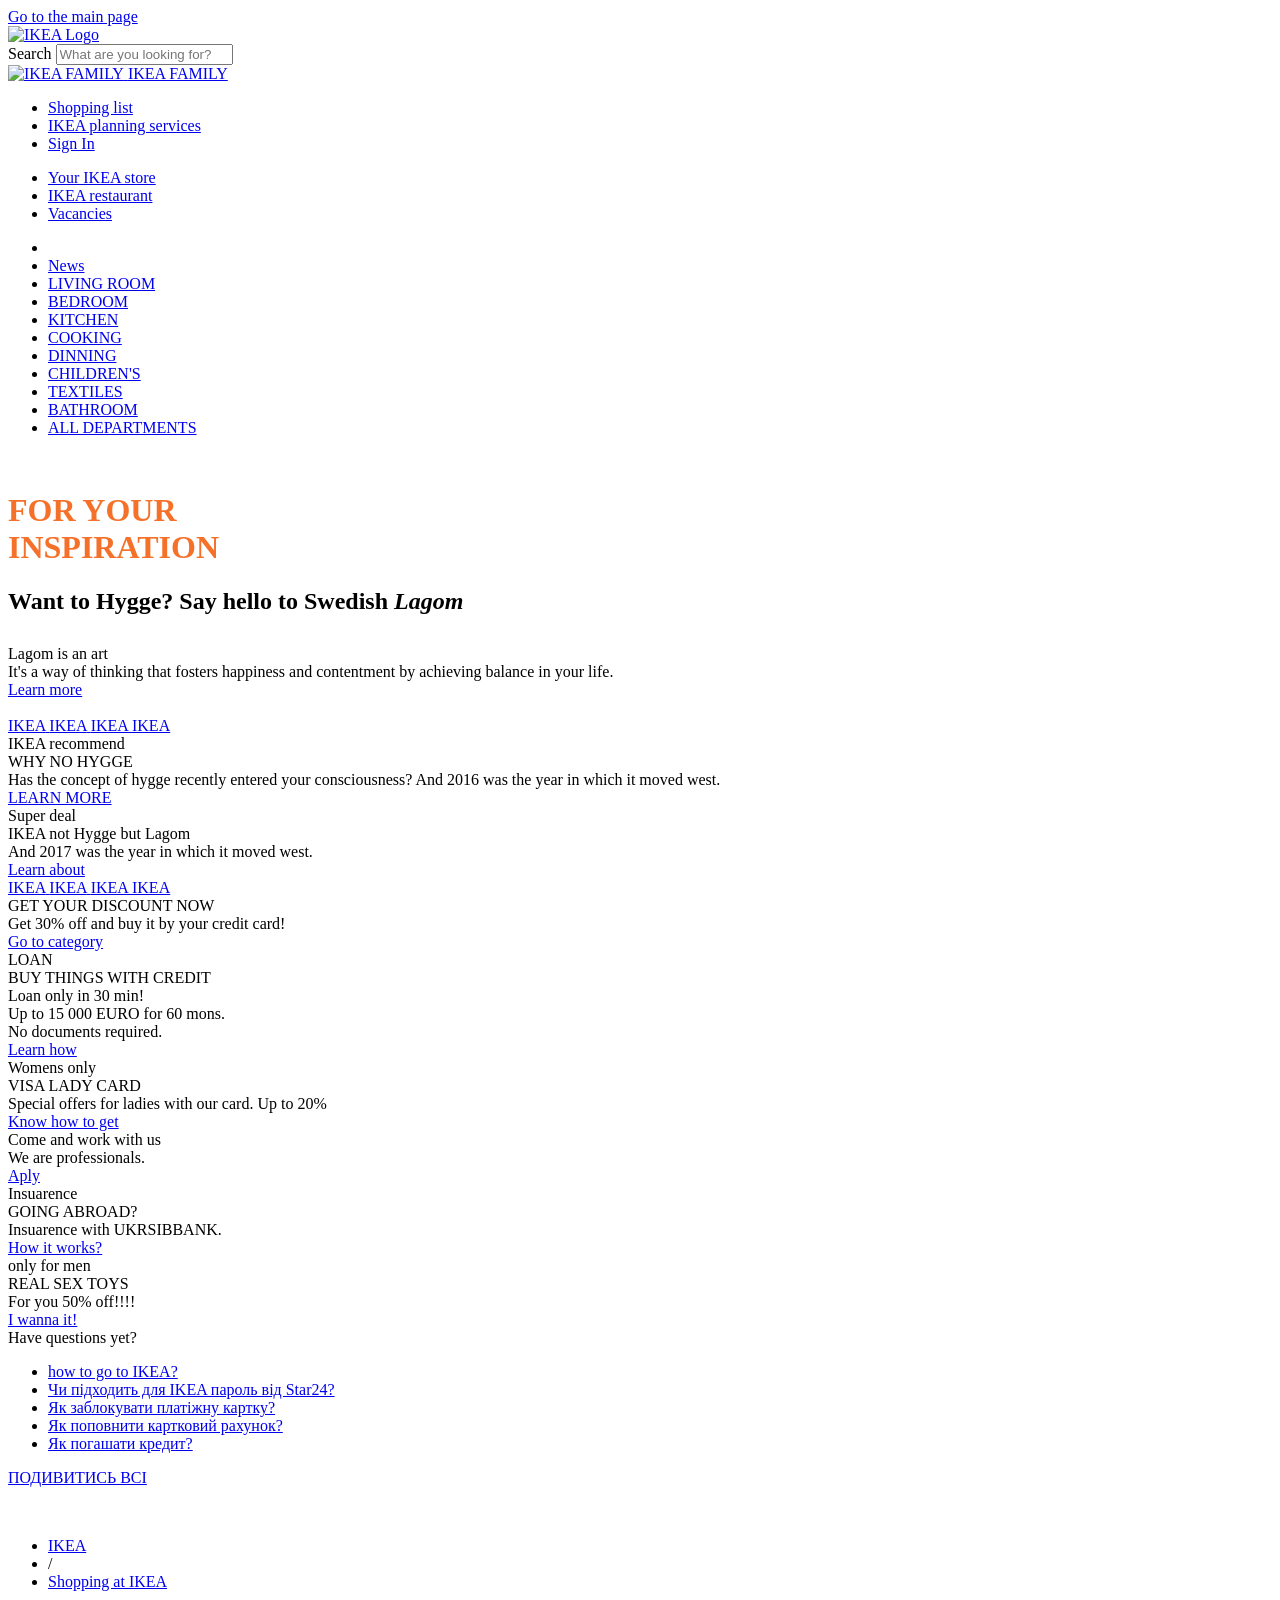
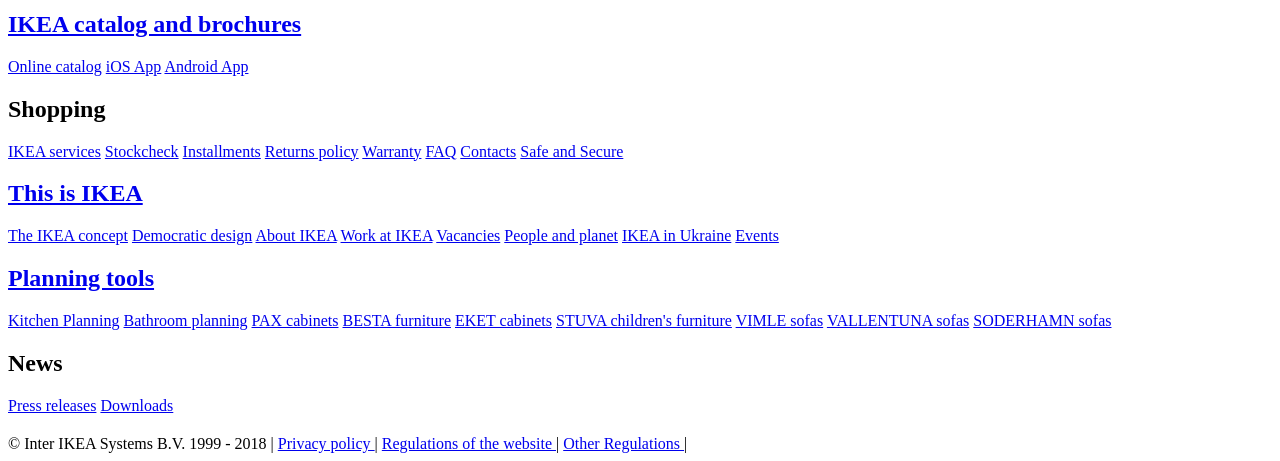
==== commit 1d300349: "jigsaw checking" ====
--- a/index.html
+++ b/index.html
@@ -1,5 +1,5 @@
 <!doctype html>
-<html lang="en" prefix="og: http://ogp.me/ns#">
+<html lang="en" prefix="og: https://ogp.me/ns#">
 
 <head>
   <meta charset="utf-8">
@@ -39,6 +39,14 @@
   <link rel="stylesheet" href="/ikeapromo/style/content-styles.css">
   <link rel="stylesheet" id="localCSS" href="/ikeapromo/style/local_em.css">
   <link rel="icon" type="image/x-icon" href="//assets-cdn.github.com/favicon.ico">
+
+  <!-- <link rel="stylesheet" href="//my.ukrsibbank.com/local/templates/my_usb_new/external/bootstrap/css/bootstrap.min.css?1508418027121206"> -->
+  <!-- <link rel="stylesheet" href="//my.ukrsibbank.com/local/templates/my_usb_new/external/lightgallery/lightgallery.css?150841802720029"> -->
+  <!-- <link rel="stylesheet" href="//my.ukrsibbank.com/local/templates/my_usb_new/external/range/bootstrap-slider.min.css?15084180277522"> -->
+  <!-- <link rel="stylesheet" href="//my.ukrsibbank.com/local/templates/my_usb_new/external/datepicker/css/datepicker.css?15084180277771"> -->
+  <!-- <link rel="stylesheet" href="//my.ukrsibbank.com/local/templates/my_usb_new/css/style.css?1513328263179369"> -->
+  <!-- <link rel="stylesheet" href="//my.ukrsibbank.com/local/templates/my_usb_new/css/common.css?150841802923339"> -->
+  <!-- <link rel="stylesheet" href="//my.ukrsibbank.com/local/templates/my_usb_new/components/bitrix/menu/footer/style.css?15084182882878"> -->
 
   <!--[if IE]>
     <link rel="stylesheet" href="/ikeapromo/style/ie.css">
@@ -274,15 +282,7 @@
 
           <div class="gridColumn twelveColumn">
 
-
-
-
-
             <!--  UKRSIB GRID  -->
-
-
-
-
 
             <main>
 
@@ -293,7 +293,7 @@
                     <div class="main-top-banner-text">It's a way of thinking that fosters happiness and contentment by achieving balance in your life.</div>
                     <a href="#" class="page-btn">Learn more</a>
                   </div>
-                  <img src="/ikeapromo/img/ikea-sofa-welcome.jpg" alt="">
+                  <img src="//dummyimage.com/1060x400/12b989/12b989" alt="">
                 </div>
               </section>
 
@@ -301,37 +301,33 @@
                 <div class="container">
                   <div class="squared">
 
-                    <a href="//www.ikea.com/se/sv/catalog/products/S49259696/" class="element" style="background:url(//www.ikea.com/PIAimages/0581571_PE670407_S3.JPG) center;">
-                            <span class="tile-container">
-                              <span class="tile">3-sitssoffa<br>Tallmyra vit/svart</span>
-                            </span>
-                            <div class="info-marker info-marker-3">1 199 kr</div>
-                          </a>
-
-                    <a href="//www.ikea.com/se/sv/catalog/products/S79259671/" class="element" style="background:url(//www.ikea.com/PIAimages/0581388_PE670360_S3.JPG) center;">
-                            <span class="tile-container">
-                              <span class="tile">2-sitssoffa<br>Hillared antracit</span>
-                            </span>
-                            <div class="info-marker info-marker-3">799 kr</div>
-                          </a>
-
-                    <a href="//www.ikea.com/se/sv/catalog/products/S89257742/" class="element" style="background:url(//www.ikea.com/PIAimages/0581196_PE670355_S3.JPG) center;">
-                            <span class="tile-container">
-                              <span class="tile">2-sitssoffa<br>Tallmyra vit/svart</span>
-                            </span>
-                            <div class="info-marker info-marker-3">899 kr</div>
-                          </a>
-
-                    <a href="//www.ikea.com/se/sv/catalog/products/S69259676/" class="element" style="background:url(//www.ikea.com/PIAimages/0574517_PE668362_S3.JPG) center;">
-                            <span class="tile-container">
-                              <span class="tile">2-sitssoffa<br>Hillared mörkblå</span>
-                            </span>
-                            <div class="info-marker info-marker-3">999 kr</div>
-                          </a>
-
-                  </div>
-
-                  <div style="background-image:url(/ikeapromo/img/ikea-lamp-first-block.jpg)" class="squared">
+                    <a href="#" class="element">
+                            <span class="tile-container">
+                              <span class="tile">IKEA</span>
+                            </span>
+                          </a>
+
+                    <a href="#" class="element">
+                            <span class="tile-container">
+                              <span class="tile">IKEA</span>
+                            </span>
+                          </a>
+
+                    <a href="#" class="element">
+                            <span class="tile-container">
+                              <span class="tile">IKEA</span>
+                            </span>
+                          </a>
+
+                    <a href="#" class="element">
+                            <span class="tile-container">
+                              <span class="tile">IKEA</span>
+                            </span>
+                          </a>
+
+                  </div>
+
+                  <div style="background-image: url(//dummyimage.com/600x600/12b989/12b989);" class="squared">
                     <div class="info-wrap">
                       <div class="info-marker info-marker-1">IKEA recommend</div>
                       <div class="info-title">WHY NO HYGGE</div>
@@ -346,43 +342,39 @@
               <section>
                 <div class="container">
 
-                  <div style="background-image:url(/ikeapromo/img/ikea-sofa-cecond-block.jpg)" class="squared">
+                  <div style="background-image: url(//dummyimage.com/600x600/12b989/12b989);" class="squared">
                     <div class="info-wrap">
-                      <div class="info-marker info-marker-1">Chairs</div>
-                      <div class="info-title">Sit on your way</div>
-                      <div class="info-text">Add a table and lighting. Turn on the backrests, remove the armrest. Replace the cover against a new one.</div>
-                      <a href="#" class="page-btn-invert">See collection</a>
+                      <div class="info-marker info-marker-1">Super deal</div>
+                      <div class="info-title">IKEA not Hygge but Lagom</div>
+                      <div class="info-text">And 2017 was the year in which it moved west.</div>
+                      <a href="#" class="page-btn-invert">Learn about</a>
                     </div>
                   </div>
 
                   <div class="squared">
 
-                    <a href="//www.ikea.com/se/sv/catalog/products/S99253729/" class="element" style="background:url(//www.ikea.com/PIAimages/0574506_PE668355_S3.JPG) center no-repeat;">
-                            <span class="tile-container">
-                              <span class="tile">Fåtölj med<br>sidobord och lampa</span>
-                            </span>
-                            <div class="info-marker info-marker-3">399 kr</div>
-                          </a>
-
-                    <a href="//www.ikea.com/se/sv/catalog/products/S29262355/" class="element" style="background:url(//www.ikea.com/PIAimages/0591324_PE674230_S3.JPG) center;">
-                            <span class="tile-container">
-                              <span class="tile">2-sitssoffa<br>Hillared antracit</span>
-                            </span>
-                            <div class="info-marker info-marker-3">99 kr</div>
-                          </a>
-
-                    <a href="//www.ikea.com/se/sv/catalog/products/S89257742/" class="element" style="background:url(//www.ikea.com/PIAimages/0574494_PE668336_S3.JPG) center;">
-                            <span class="tile-container">
-                              <span class="tile">2-sitssoffa<br>Tallmyra vit/svart</span>
-                            </span>
-                            <div class="info-marker info-marker-3">249 kr</div>
-                          </a>
-
-                    <a href="//www.ikea.com/se/sv/catalog/products/S09253762/" class="element" style="background:url(//www.ikea.com/PIAimages/0574502_PE668352_S3.JPG) center no-repeat;">
-                            <span class="tile-container">
-                              <span class="tile">Fåtölj med<br>sidobord och lampa</span>
-                            </span>
-                            <div class="info-marker info-marker-3">399 kr</div>
+                    <a href="#" class="element">
+                            <span class="tile-container">
+                              <span class="tile">IKEA</span>
+                            </span>
+                          </a>
+
+                    <a href="#" class="element">
+                            <span class="tile-container">
+                              <span class="tile">IKEA</span>
+                            </span>
+                          </a>
+
+                    <a href="#" class="element">
+                            <span class="tile-container">
+                              <span class="tile">IKEA</span>
+                            </span>
+                          </a>
+
+                    <a href="#" class="element">
+                            <span class="tile-container">
+                              <span class="tile">IKEA</span>
+                            </span>
                           </a>
 
                   </div>
@@ -391,14 +383,12 @@
 
               <section>
                 <div class="container">
-                  <div class="squared" style="background-color:#eee">
-
-                    <div class="padding-block" style="width:100%;height:100%;">
+                  <div class="squared">
+
+                    <div class="padding-block" style="width:100%;height:100%;background-image: url(//dummyimage.com/600x600/12b989/12b989);">
                       <div>
-                        <div class="info-marker info-marker-1">IKEA home planner</div>
-                        <div class="fullinfo-title">Plan and draw up your home</div>
-                        <div class="fullinfo-text">Our planning tools open up for creativity - choose
-which legs are suitable for your favorite chair seat and why not have a desk table with legs as a dining table in the small kitchen?</div>
+                        <div class="fullinfo-title">GET YOUR DISCOUNT NOW</div>
+                        <div class="fullinfo-text">Get 30&#37; off and buy it by your credit card!</div>
                         <div class="fullinfo-control">
                           <a href="#" class="page-btn-invert">Go to category</a>
                         </div>
@@ -406,28 +396,55 @@
                     </div>
                   </div>
 
-                  <div style="background:url(/ikeapromo/img/ikea-dining.jpg) center" class="squared">
+                  <div style="background-image: url(//dummyimage.com/600x600/12b989/12b989);" class="squared">
                     <div class="info-wrap">
-                      <div class="info-marker info-marker-1">Dinning</div>
-                      <div class="info-title">Find a dining area to your liking</div>
-                      <div class="info-text">At IKEA you will find dining tables for all tastes and needs.</div>
+                      <div class="info-marker info-marker-2">LOAN</div>
+                      <div class="info-title">BUY THINGS WITH CREDIT</div>
+                      <div class="info-text">Loan only in 30 min!<br>Up to 15 000 EURO for 60 mons.<br> No documents required.</div>
                       <a href="#" class="page-btn-invert">Learn how</a>
                     </div>
                   </div>
 
                 </div>
               </section>
-              <section class="gradient">
-                <div class="container" style="background-image:url(/ikeapromo/img/full-width-section.jpg)">
+              <section class="m-gradient">
+                <div class="container">
 
                   <div class="squared">
+                    <img src="//my.ukrsibbank.com/upload/iblock/fe3/IB_Visa_Lady_Card_470_309.png" alt="" style="position:absolute;top:50%;right:50px;">
                   </div>
                   <div class="squared">
                     <div class="special">
-                      <div class="info-marker info-marker-1">HEKTAR series</div>
-                      <div class="info-title">Trendy industrial silk</div>
-                      <div class="info-text">With its simple, large metal shape,<br>the HEKTAR lamp series really stands out.</div>
-                      <a href="#" class="page-btn-invert">to collection</a>
+                      <div class="info-marker info-marker-1">Womens only</div>
+                      <div class="info-title">VISA LADY CARD</div>
+                      <div class="info-text ">Special offers for ladies with our card. Up to 20&#37;</div>
+                      <a href="#" class="page-btn-invert">Know how to get</a>
+                    </div>
+                  </div>
+
+                </div>
+              </section>
+              <section>
+                <div class="container">
+
+                  <div class="squared">
+                    <div class="padding-block" style="width:100%;height:100%;background-image: url(//dummyimage.com/600x600/12b989/12b989);">
+                      <div>
+                        <div class="fullinfo-title">Come and work with us</div>
+                        <div class="fullinfo-text">We are professionals.</div>
+                        <div class="fullinfo-control">
+                          <a href="#" class="page-btn-invert">Aply</a>
+                        </div>
+                      </div>
+                    </div>
+                  </div>
+
+                  <div style="background-image: url(//dummyimage.com/600x600/12b989/12b989);" class="squared">
+                    <div class="info-wrap">
+                      <div class="info-marker info-marker-2">Insuarence</div>
+                      <div class="info-title">GOING ABROAD?</div>
+                      <div class="info-text">Insuarence with UKRSIBBANK.</div>
+                      <a href="#" class="page-btn-invert">How it works?</a>
                     </div>
                   </div>
 
@@ -437,36 +454,36 @@
                 <div class="container">
                   <div class="shortinfo">
 
-                    <div style="background:url(/ikeapromo/img/beds-sale.jpg) center" class="squared">
+                    <div style="background-image: url(//dummyimage.com/600x600/12b989/12b989);" class="squared">
                       <div class="info-wrap">
-                        <div class="info-marker info-marker-1">february only</div>
-                        <div class="info-title">LAST WINTER DOUBLE BEDS SALE</div>
-                        <div class="info-text">For you 50&#37; off!</div>
-                        <a href="#" class="page-btn-invert">Let me see!</a>
+                        <div class="info-marker info-marker-1">only for men</div>
+                        <div class="info-title">REAL SEX TOYS</div>
+                        <div class="info-text">For you 50&#37; off!!!!</div>
+                        <a href="#" class="page-btn-invert">I wanna it!</a>
                       </div>
                     </div>
-                    <div class="squared padding-block" style="background-color:#eee">
+                    <div class="squared padding-block">
                         <div class="shortinfo-faq">
                           <div class="faq-title">Have questions yet?</div>
                           <ul class="faq-wrapper">
                             <li class="faq-element">
-                              <a href="#" class="faq-link">how to get to IKEA?</a>
+                              <a href="#" class="faq-link">how to go to IKEA?</a>
                             </li>
                             <li class="faq-element">
-                              <a href="//www.ikea.com/ms/sv_SE/kundservice/service/hemleverans.html" class="faq-link">Delivery service?</a>
+                              <a href="#" class="faq-link">Чи підходить для IKEA пароль від Star24?</a>
                             </li>
                             <li class="faq-element">
-                              <a href="//secure.ikea.com/ms/sv_SE/kundservice/service/finansiering_privat/secure/start.html" class="faq-link">How to pay up to 24 months?</a>
+                              <a href="#" class="faq-link">Як заблокувати платіжну картку?</a>
                             </li>
                             <li class="faq-element">
-                              <a href="//www.ikea.com/ms/sv_SE/kundservice/kopinformation.html" class="faq-link">How to return?</a>
+                              <a href="#" class="faq-link">Як поповнити картковий рахунок?</a>
                             </li>
                             <li class="faq-element">
-                              <a href="//www.ikea.com/ms/sv_SE/kundservice/kop_och_villkor/presentkort.html" class="faq-link">And what about gift cards?</a>
+                              <a href="#" class="faq-link">Як погашати кредит?</a>
                             </li>
                           </ul>
                           <div class="faq-control">
-                            <a href="#" class="page-btn-invert">to faq page</a>
+                            <a href="#" class="page-btn-invert">ПОДИВИТИСЬ ВСІ</a>
                           </div>
                         </div>
                     </div>
@@ -585,7 +602,7 @@
         </a>
 
         <span class="linkDivider">|</span>
-        <a href="javascript:window.open'http://www.ikea.com/ms/pl_PL/pdf/Regulamin_serwisu_internetowego_16_11_2015_v2.pdf','popupik','scrollbars=no');void(0);">
+        <a href="javascript:window.open'https://www.ikea.com/ms/pl_PL/pdf/Regulamin_serwisu_internetowego_16_11_2015_v2.pdf','popupik','scrollbars=no');void(0);">
           Regulations of the website
         </a>
 
@@ -597,7 +614,7 @@
         <span class="linkDivider">|</span>
         <a href="#">
           <script type='text/javascript'>
-            var src = (('https:' == document.location.protocol) ? '//' : 'http://');
+            var src = (('https:' == document.location.protocol) ? '//' : 'https://');
             new Image().src = src + 'adsearch.adkontekst.pl/deimos/tracking/?tid=34359740766&reid=AKCS2398&expire=5&nc=' + new Date().getTime();
           </script>
           <script type='text/javascript'>
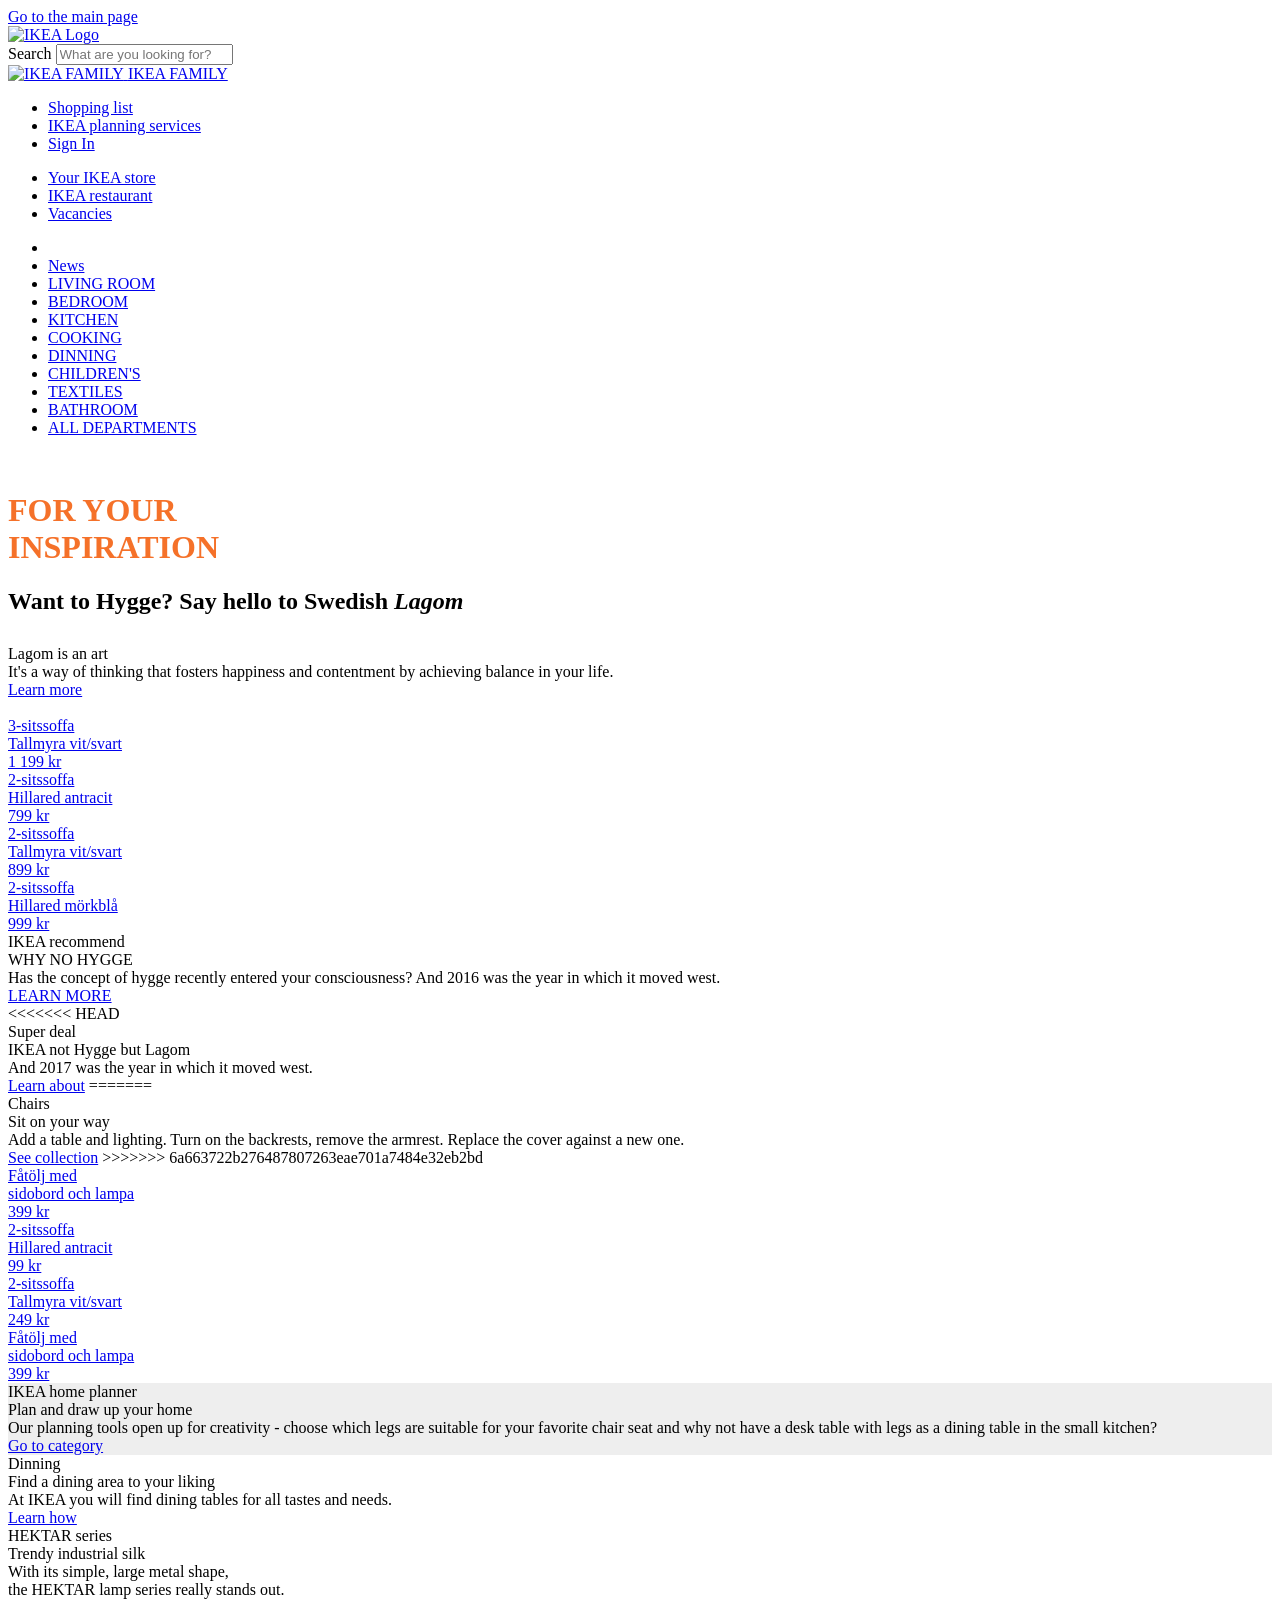
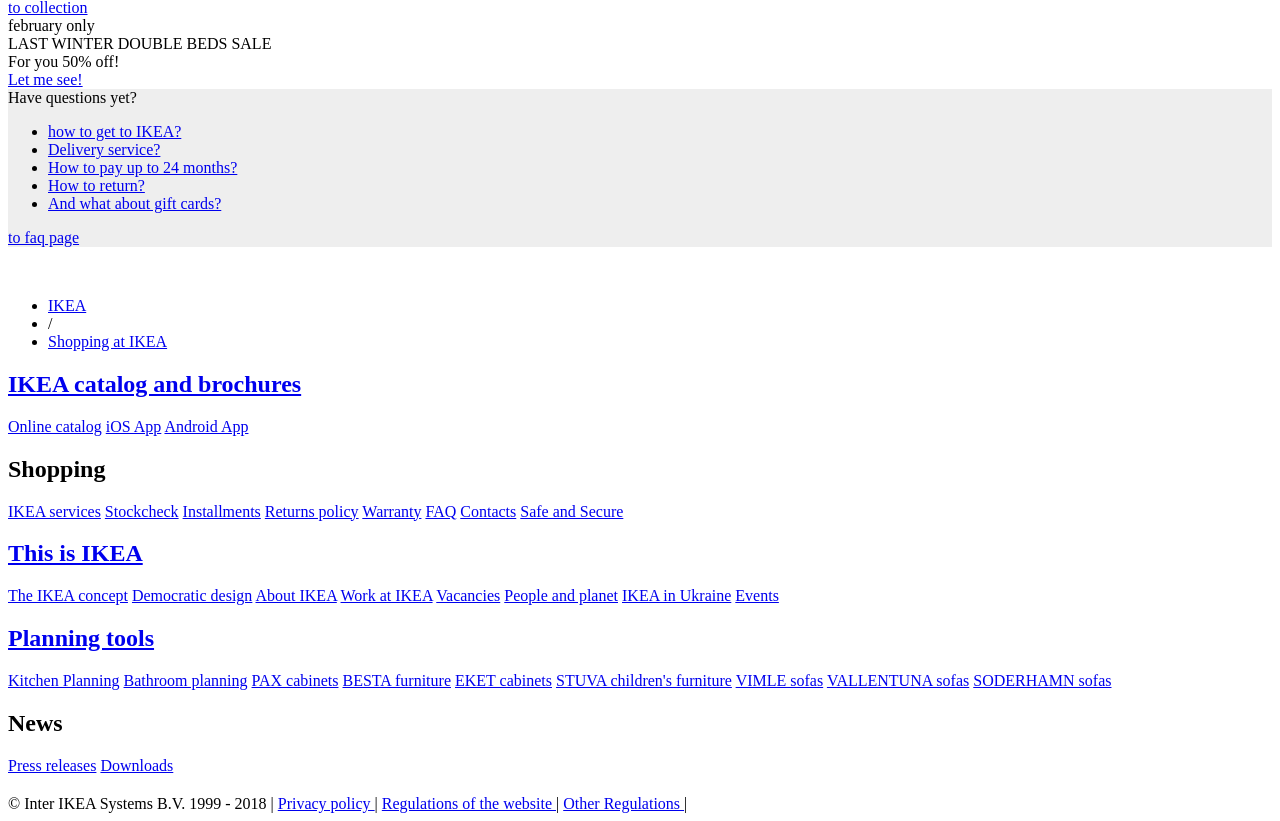
==== commit 8bfaaf3e: "jigsaw checking" ====
--- a/index.html
+++ b/index.html
@@ -39,14 +39,6 @@
   <link rel="stylesheet" href="/ikeapromo/style/content-styles.css">
   <link rel="stylesheet" id="localCSS" href="/ikeapromo/style/local_em.css">
   <link rel="icon" type="image/x-icon" href="//assets-cdn.github.com/favicon.ico">
-
-  <!-- <link rel="stylesheet" href="//my.ukrsibbank.com/local/templates/my_usb_new/external/bootstrap/css/bootstrap.min.css?1508418027121206"> -->
-  <!-- <link rel="stylesheet" href="//my.ukrsibbank.com/local/templates/my_usb_new/external/lightgallery/lightgallery.css?150841802720029"> -->
-  <!-- <link rel="stylesheet" href="//my.ukrsibbank.com/local/templates/my_usb_new/external/range/bootstrap-slider.min.css?15084180277522"> -->
-  <!-- <link rel="stylesheet" href="//my.ukrsibbank.com/local/templates/my_usb_new/external/datepicker/css/datepicker.css?15084180277771"> -->
-  <!-- <link rel="stylesheet" href="//my.ukrsibbank.com/local/templates/my_usb_new/css/style.css?1513328263179369"> -->
-  <!-- <link rel="stylesheet" href="//my.ukrsibbank.com/local/templates/my_usb_new/css/common.css?150841802923339"> -->
-  <!-- <link rel="stylesheet" href="//my.ukrsibbank.com/local/templates/my_usb_new/components/bitrix/menu/footer/style.css?15084182882878"> -->
 
   <!--[if IE]>
     <link rel="stylesheet" href="/ikeapromo/style/ie.css">
@@ -293,7 +285,7 @@
                     <div class="main-top-banner-text">It's a way of thinking that fosters happiness and contentment by achieving balance in your life.</div>
                     <a href="#" class="page-btn">Learn more</a>
                   </div>
-                  <img src="//dummyimage.com/1060x400/12b989/12b989" alt="">
+                  <img src="/ikeapromo/img/ikea-sofa-welcome.jpg" alt="">
                 </div>
               </section>
 
@@ -301,33 +293,37 @@
                 <div class="container">
                   <div class="squared">
 
-                    <a href="#" class="element">
-                            <span class="tile-container">
-                              <span class="tile">IKEA</span>
-                            </span>
-                          </a>
-
-                    <a href="#" class="element">
-                            <span class="tile-container">
-                              <span class="tile">IKEA</span>
-                            </span>
-                          </a>
-
-                    <a href="#" class="element">
-                            <span class="tile-container">
-                              <span class="tile">IKEA</span>
-                            </span>
-                          </a>
-
-                    <a href="#" class="element">
-                            <span class="tile-container">
-                              <span class="tile">IKEA</span>
-                            </span>
-                          </a>
-
-                  </div>
-
-                  <div style="background-image: url(//dummyimage.com/600x600/12b989/12b989);" class="squared">
+                    <a href="//www.ikea.com/se/sv/catalog/products/S49259696/" class="element" style="background:url(//www.ikea.com/PIAimages/0581571_PE670407_S3.JPG) center;">
+                            <span class="tile-container">
+                              <span class="tile">3-sitssoffa<br>Tallmyra vit/svart</span>
+                            </span>
+                            <div class="info-marker info-marker-3">1 199 kr</div>
+                          </a>
+
+                    <a href="//www.ikea.com/se/sv/catalog/products/S79259671/" class="element" style="background:url(//www.ikea.com/PIAimages/0581388_PE670360_S3.JPG) center;">
+                            <span class="tile-container">
+                              <span class="tile">2-sitssoffa<br>Hillared antracit</span>
+                            </span>
+                            <div class="info-marker info-marker-3">799 kr</div>
+                          </a>
+
+                    <a href="//www.ikea.com/se/sv/catalog/products/S89257742/" class="element" style="background:url(//www.ikea.com/PIAimages/0581196_PE670355_S3.JPG) center;">
+                            <span class="tile-container">
+                              <span class="tile">2-sitssoffa<br>Tallmyra vit/svart</span>
+                            </span>
+                            <div class="info-marker info-marker-3">899 kr</div>
+                          </a>
+
+                    <a href="//www.ikea.com/se/sv/catalog/products/S69259676/" class="element" style="background:url(//www.ikea.com/PIAimages/0574517_PE668362_S3.JPG) center;">
+                            <span class="tile-container">
+                              <span class="tile">2-sitssoffa<br>Hillared mörkblå</span>
+                            </span>
+                            <div class="info-marker info-marker-3">999 kr</div>
+                          </a>
+
+                  </div>
+
+                  <div style="background-image:url(/ikeapromo/img/ikea-lamp-first-block.jpg)" class="squared">
                     <div class="info-wrap">
                       <div class="info-marker info-marker-1">IKEA recommend</div>
                       <div class="info-title">WHY NO HYGGE</div>
@@ -342,39 +338,50 @@
               <section>
                 <div class="container">
 
-                  <div style="background-image: url(//dummyimage.com/600x600/12b989/12b989);" class="squared">
+                  <div style="background-image:url(/ikeapromo/img/ikea-sofa-cecond-block.jpg)" class="squared">
                     <div class="info-wrap">
+<<<<<<< HEAD
                       <div class="info-marker info-marker-1">Super deal</div>
                       <div class="info-title">IKEA not Hygge but Lagom</div>
                       <div class="info-text">And 2017 was the year in which it moved west.</div>
                       <a href="#" class="page-btn-invert">Learn about</a>
+=======
+                      <div class="info-marker info-marker-1">Chairs</div>
+                      <div class="info-title">Sit on your way</div>
+                      <div class="info-text">Add a table and lighting. Turn on the backrests, remove the armrest. Replace the cover against a new one.</div>
+                      <a href="#" class="page-btn-invert">See collection</a>
+>>>>>>> 6a663722b276487807263eae701a7484e32eb2bd
                     </div>
                   </div>
 
                   <div class="squared">
 
-                    <a href="#" class="element">
-                            <span class="tile-container">
-                              <span class="tile">IKEA</span>
-                            </span>
-                          </a>
-
-                    <a href="#" class="element">
-                            <span class="tile-container">
-                              <span class="tile">IKEA</span>
-                            </span>
-                          </a>
-
-                    <a href="#" class="element">
-                            <span class="tile-container">
-                              <span class="tile">IKEA</span>
-                            </span>
-                          </a>
-
-                    <a href="#" class="element">
-                            <span class="tile-container">
-                              <span class="tile">IKEA</span>
-                            </span>
+                    <a href="//www.ikea.com/se/sv/catalog/products/S99253729/" class="element" style="background:url(//www.ikea.com/PIAimages/0574506_PE668355_S3.JPG) center no-repeat;">
+                            <span class="tile-container">
+                              <span class="tile">Fåtölj med<br>sidobord och lampa</span>
+                            </span>
+                            <div class="info-marker info-marker-3">399 kr</div>
+                          </a>
+
+                    <a href="//www.ikea.com/se/sv/catalog/products/S29262355/" class="element" style="background:url(//www.ikea.com/PIAimages/0591324_PE674230_S3.JPG) center;">
+                            <span class="tile-container">
+                              <span class="tile">2-sitssoffa<br>Hillared antracit</span>
+                            </span>
+                            <div class="info-marker info-marker-3">99 kr</div>
+                          </a>
+
+                    <a href="//www.ikea.com/se/sv/catalog/products/S89257742/" class="element" style="background:url(//www.ikea.com/PIAimages/0574494_PE668336_S3.JPG) center;">
+                            <span class="tile-container">
+                              <span class="tile">2-sitssoffa<br>Tallmyra vit/svart</span>
+                            </span>
+                            <div class="info-marker info-marker-3">249 kr</div>
+                          </a>
+
+                    <a href="//www.ikea.com/se/sv/catalog/products/S09253762/" class="element" style="background:url(//www.ikea.com/PIAimages/0574502_PE668352_S3.JPG) center no-repeat;">
+                            <span class="tile-container">
+                              <span class="tile">Fåtölj med<br>sidobord och lampa</span>
+                            </span>
+                            <div class="info-marker info-marker-3">399 kr</div>
                           </a>
 
                   </div>
@@ -383,12 +390,14 @@
 
               <section>
                 <div class="container">
-                  <div class="squared">
-
-                    <div class="padding-block" style="width:100%;height:100%;background-image: url(//dummyimage.com/600x600/12b989/12b989);">
+                  <div class="squared" style="background-color:#eee">
+
+                    <div class="padding-block" style="width:100%;height:100%;">
                       <div>
-                        <div class="fullinfo-title">GET YOUR DISCOUNT NOW</div>
-                        <div class="fullinfo-text">Get 30&#37; off and buy it by your credit card!</div>
+                        <div class="info-marker info-marker-1">IKEA home planner</div>
+                        <div class="fullinfo-title">Plan and draw up your home</div>
+                        <div class="fullinfo-text">Our planning tools open up for creativity - choose
+which legs are suitable for your favorite chair seat and why not have a desk table with legs as a dining table in the small kitchen?</div>
                         <div class="fullinfo-control">
                           <a href="#" class="page-btn-invert">Go to category</a>
                         </div>
@@ -396,55 +405,28 @@
                     </div>
                   </div>
 
-                  <div style="background-image: url(//dummyimage.com/600x600/12b989/12b989);" class="squared">
+                  <div style="background:url(/ikeapromo/img/ikea-dining.jpg) center" class="squared">
                     <div class="info-wrap">
-                      <div class="info-marker info-marker-2">LOAN</div>
-                      <div class="info-title">BUY THINGS WITH CREDIT</div>
-                      <div class="info-text">Loan only in 30 min!<br>Up to 15 000 EURO for 60 mons.<br> No documents required.</div>
+                      <div class="info-marker info-marker-1">Dinning</div>
+                      <div class="info-title">Find a dining area to your liking</div>
+                      <div class="info-text">At IKEA you will find dining tables for all tastes and needs.</div>
                       <a href="#" class="page-btn-invert">Learn how</a>
                     </div>
                   </div>
 
                 </div>
               </section>
-              <section class="m-gradient">
-                <div class="container">
+              <section class="gradient">
+                <div class="container" style="background-image:url(/ikeapromo/img/full-width-section.jpg)">
 
                   <div class="squared">
-                    <img src="//my.ukrsibbank.com/upload/iblock/fe3/IB_Visa_Lady_Card_470_309.png" alt="" style="position:absolute;top:50%;right:50px;">
                   </div>
                   <div class="squared">
                     <div class="special">
-                      <div class="info-marker info-marker-1">Womens only</div>
-                      <div class="info-title">VISA LADY CARD</div>
-                      <div class="info-text ">Special offers for ladies with our card. Up to 20&#37;</div>
-                      <a href="#" class="page-btn-invert">Know how to get</a>
-                    </div>
-                  </div>
-
-                </div>
-              </section>
-              <section>
-                <div class="container">
-
-                  <div class="squared">
-                    <div class="padding-block" style="width:100%;height:100%;background-image: url(//dummyimage.com/600x600/12b989/12b989);">
-                      <div>
-                        <div class="fullinfo-title">Come and work with us</div>
-                        <div class="fullinfo-text">We are professionals.</div>
-                        <div class="fullinfo-control">
-                          <a href="#" class="page-btn-invert">Aply</a>
-                        </div>
-                      </div>
-                    </div>
-                  </div>
-
-                  <div style="background-image: url(//dummyimage.com/600x600/12b989/12b989);" class="squared">
-                    <div class="info-wrap">
-                      <div class="info-marker info-marker-2">Insuarence</div>
-                      <div class="info-title">GOING ABROAD?</div>
-                      <div class="info-text">Insuarence with UKRSIBBANK.</div>
-                      <a href="#" class="page-btn-invert">How it works?</a>
+                      <div class="info-marker info-marker-1">HEKTAR series</div>
+                      <div class="info-title">Trendy industrial silk</div>
+                      <div class="info-text">With its simple, large metal shape,<br>the HEKTAR lamp series really stands out.</div>
+                      <a href="#" class="page-btn-invert">to collection</a>
                     </div>
                   </div>
 
@@ -454,36 +436,36 @@
                 <div class="container">
                   <div class="shortinfo">
 
-                    <div style="background-image: url(//dummyimage.com/600x600/12b989/12b989);" class="squared">
+                    <div style="background:url(/ikeapromo/img/beds-sale.jpg) center" class="squared">
                       <div class="info-wrap">
-                        <div class="info-marker info-marker-1">only for men</div>
-                        <div class="info-title">REAL SEX TOYS</div>
-                        <div class="info-text">For you 50&#37; off!!!!</div>
-                        <a href="#" class="page-btn-invert">I wanna it!</a>
+                        <div class="info-marker info-marker-1">february only</div>
+                        <div class="info-title">LAST WINTER DOUBLE BEDS SALE</div>
+                        <div class="info-text">For you 50&#37; off!</div>
+                        <a href="#" class="page-btn-invert">Let me see!</a>
                       </div>
                     </div>
-                    <div class="squared padding-block">
+                    <div class="squared padding-block" style="background-color:#eee">
                         <div class="shortinfo-faq">
                           <div class="faq-title">Have questions yet?</div>
                           <ul class="faq-wrapper">
                             <li class="faq-element">
-                              <a href="#" class="faq-link">how to go to IKEA?</a>
+                              <a href="#" class="faq-link">how to get to IKEA?</a>
                             </li>
                             <li class="faq-element">
-                              <a href="#" class="faq-link">Чи підходить для IKEA пароль від Star24?</a>
+                              <a href="//www.ikea.com/ms/sv_SE/kundservice/service/hemleverans.html" class="faq-link">Delivery service?</a>
                             </li>
                             <li class="faq-element">
-                              <a href="#" class="faq-link">Як заблокувати платіжну картку?</a>
+                              <a href="//secure.ikea.com/ms/sv_SE/kundservice/service/finansiering_privat/secure/start.html" class="faq-link">How to pay up to 24 months?</a>
                             </li>
                             <li class="faq-element">
-                              <a href="#" class="faq-link">Як поповнити картковий рахунок?</a>
+                              <a href="//www.ikea.com/ms/sv_SE/kundservice/kopinformation.html" class="faq-link">How to return?</a>
                             </li>
                             <li class="faq-element">
-                              <a href="#" class="faq-link">Як погашати кредит?</a>
+                              <a href="//www.ikea.com/ms/sv_SE/kundservice/kop_och_villkor/presentkort.html" class="faq-link">And what about gift cards?</a>
                             </li>
                           </ul>
                           <div class="faq-control">
-                            <a href="#" class="page-btn-invert">ПОДИВИТИСЬ ВСІ</a>
+                            <a href="#" class="page-btn-invert">to faq page</a>
                           </div>
                         </div>
                     </div>
